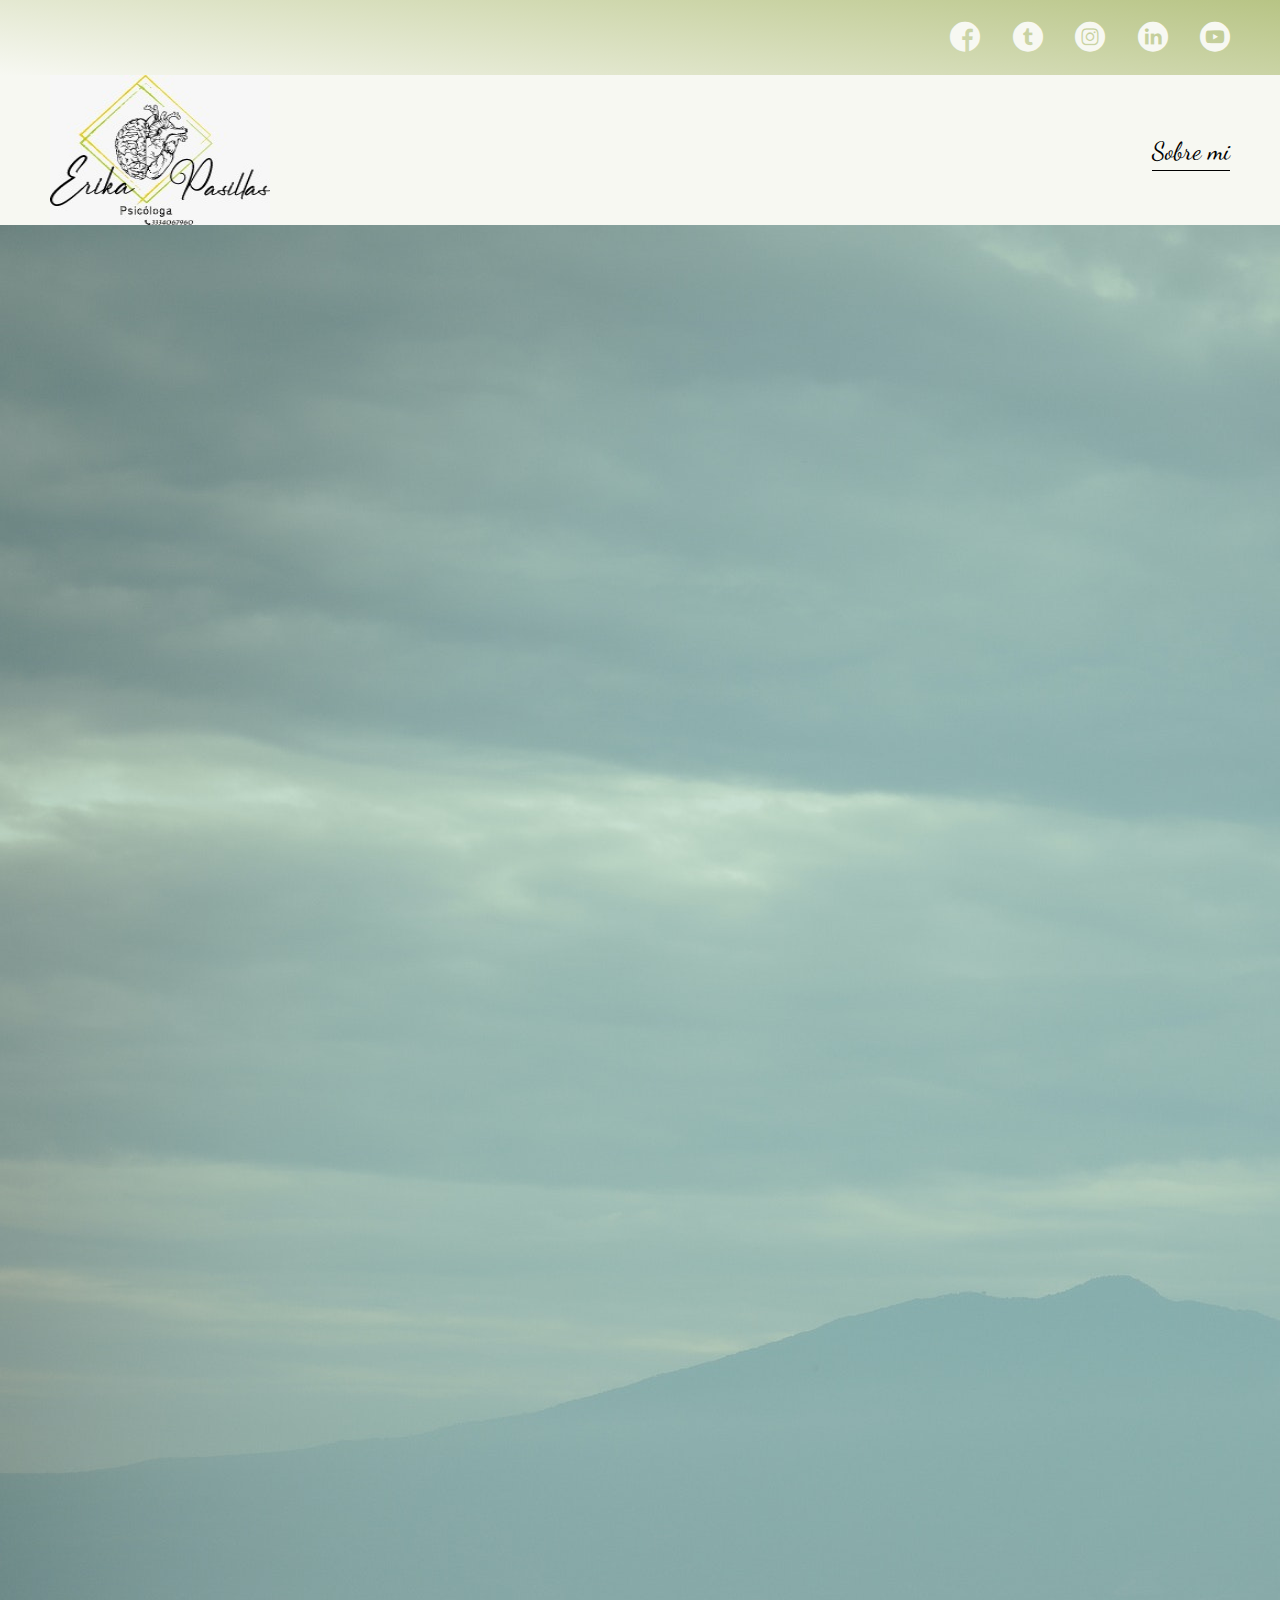
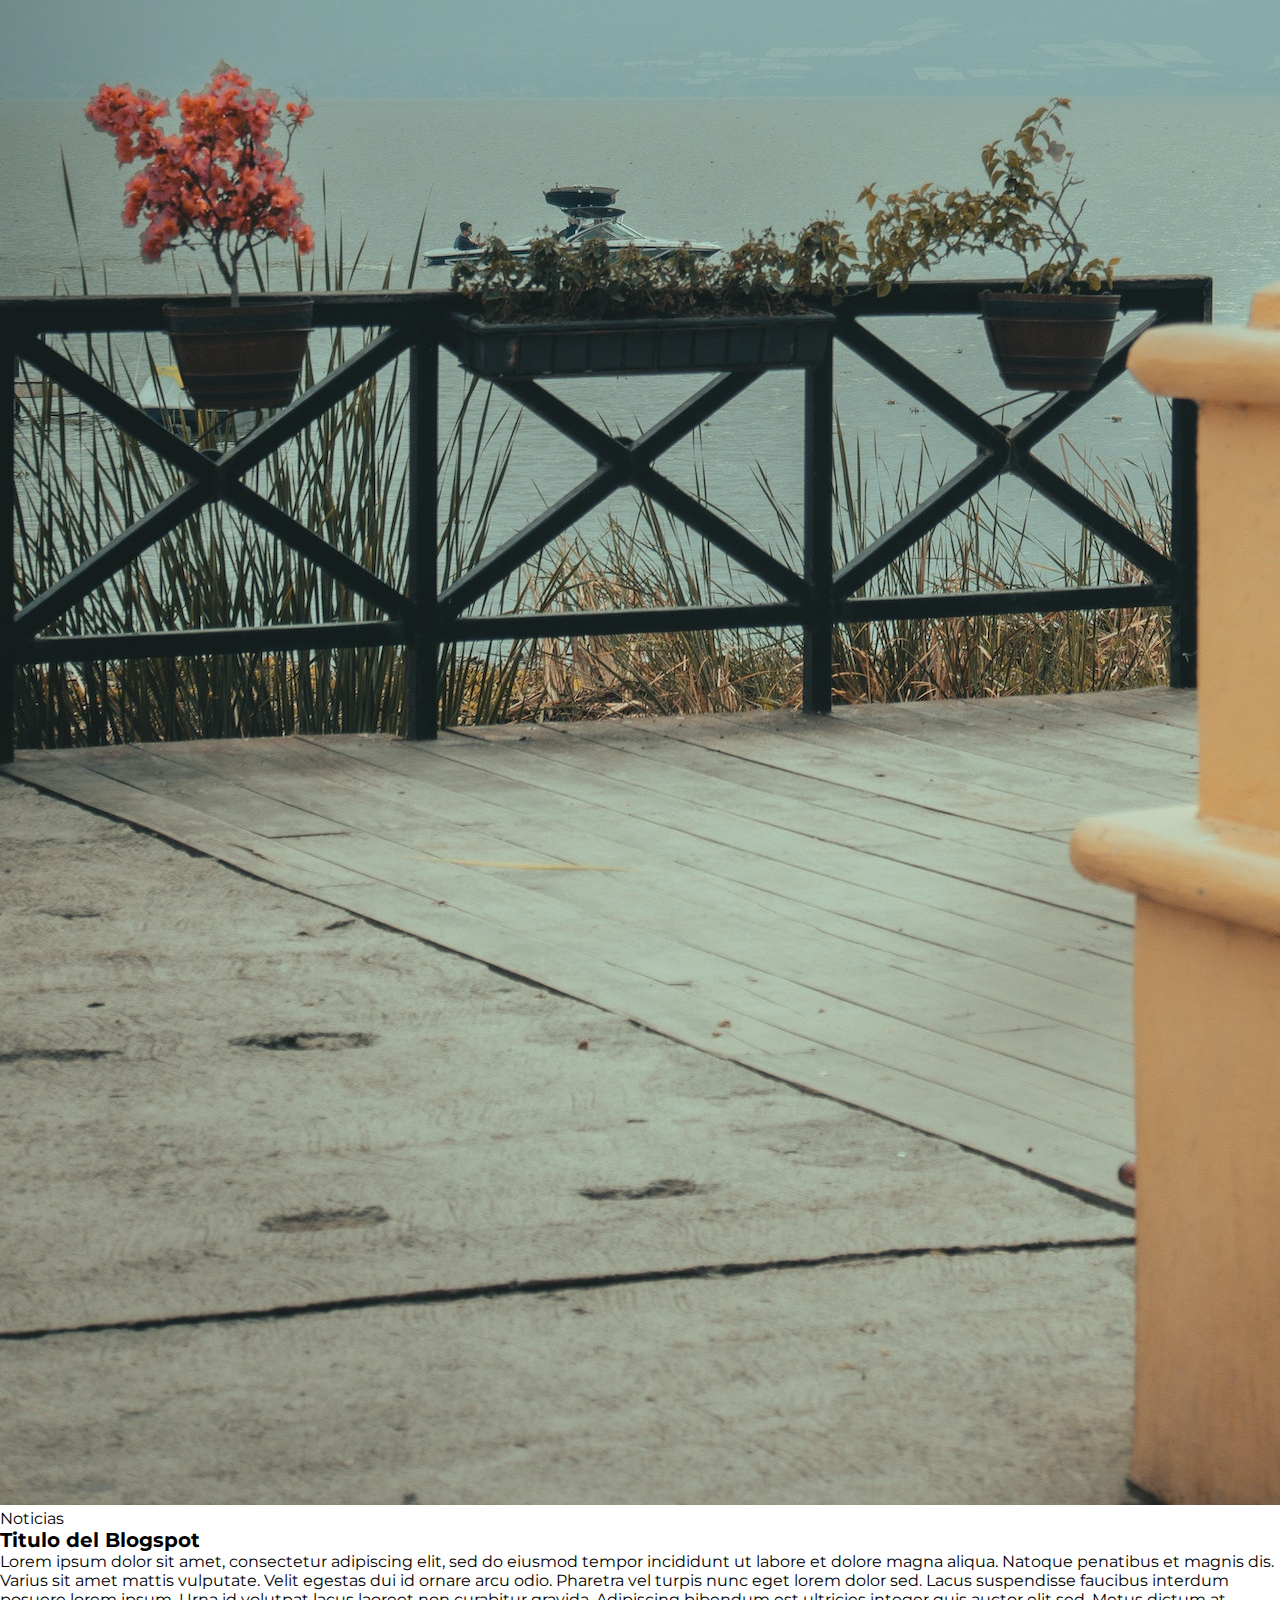
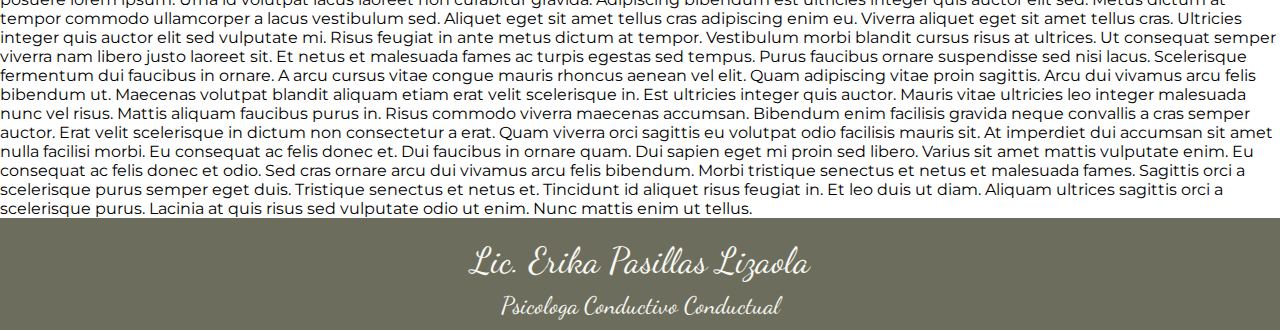
==== blog.html @ bd314737 "first commit" ====
<!DOCTYPE html>
<html lang="en">
<head>
    <meta charset="UTF-8">
    <meta http-equiv="X-UA-Compatible" content="IE=edge">
    <meta name="viewport" content="width=device-width, initial-scale=1.0">
    <title>Document</title>
    <link rel="stylesheet" href="./css/main.css">
    <link rel="stylesheet" href="./assets/icon/font/flaticon.css">
</head>
<body>
    <header class="main-header">
        <section class="social-media">
            <div class="social-media__icons">
                <a href=""><span class="flaticon-001-facebook"></span></a>
                <a href=""><span class="flaticon-002-twitter"></span></a>
                <a href=""><span class="flaticon-011-instagram"></span></a>
                <a href=""><span class="flaticon-010-linkedin"></span></a>
                <a href=""><span class="flaticon-008-youtube"></span></a>
            </div>
        </section>
        <nav class="header-nav">
            <section class="header-nav__logo">
                <a href="./index.html"><img src="./assets/img/logo.jpeg" alt=""></a>
            </section>
            <section class="header-nav__about">
                <a href="./perfil.html">Sobre mi</a>
            </section>
        </nav>
    </header>
    <main class="news">
        <section class="news--image">
            <img src="./assets/img/montanaDesktop.jpg" alt="">
        </section>
        <article class="news--article">
            <p class="news--article__title">Noticias</p>
            <h3 class="news--article__subtitle">Titulo del Blogspot</h3>
            <p class="news--article__info">Lorem ipsum dolor sit amet, consectetur adipiscing elit, sed do eiusmod tempor incididunt ut labore et dolore magna aliqua. Natoque penatibus et magnis dis. Varius sit amet mattis vulputate. Velit egestas dui id ornare arcu odio. Pharetra vel turpis nunc eget lorem dolor sed. Lacus suspendisse faucibus interdum posuere lorem ipsum. Urna id volutpat lacus laoreet non curabitur gravida. Adipiscing bibendum est ultricies integer quis auctor elit sed. Metus dictum at tempor commodo ullamcorper a lacus vestibulum sed. Aliquet eget sit amet tellus cras adipiscing enim eu. Viverra aliquet eget sit amet tellus cras. Ultricies integer quis auctor elit sed vulputate mi.

                Risus feugiat in ante metus dictum at tempor. Vestibulum morbi blandit cursus risus at ultrices. Ut consequat semper viverra nam libero justo laoreet sit. Et netus et malesuada fames ac turpis egestas sed tempus. Purus faucibus ornare suspendisse sed nisi lacus. Scelerisque fermentum dui faucibus in ornare. A arcu cursus vitae congue mauris rhoncus aenean vel elit. Quam adipiscing vitae proin sagittis. Arcu dui vivamus arcu felis bibendum ut. Maecenas volutpat blandit aliquam etiam erat velit scelerisque in. Est ultricies integer quis auctor. Mauris vitae ultricies leo integer malesuada nunc vel risus. Mattis aliquam faucibus purus in.
                
                Risus commodo viverra maecenas accumsan. Bibendum enim facilisis gravida neque convallis a cras semper auctor. Erat velit scelerisque in dictum non consectetur a erat. Quam viverra orci sagittis eu volutpat odio facilisis mauris sit. At imperdiet dui accumsan sit amet nulla facilisi morbi. Eu consequat ac felis donec et. Dui faucibus in ornare quam. Dui sapien eget mi proin sed libero. Varius sit amet mattis vulputate enim. Eu consequat ac felis donec et odio. Sed cras ornare arcu dui vivamus arcu felis bibendum. Morbi tristique senectus et netus et malesuada fames. Sagittis orci a scelerisque purus semper eget duis. Tristique senectus et netus et. Tincidunt id aliquet risus feugiat in. Et leo duis ut diam. Aliquam ultrices sagittis orci a scelerisque purus. Lacinia at quis risus sed vulputate odio ut enim. Nunc mattis enim ut tellus.</p>
        </article>
    </main>
    <footer class="footer-info">
        <p class="footer-name">Lic. Erika Pasillas Lizaola</p>
        <p class="footer-lic">Psicologa Conductivo Conductual</p>
    </footer>
</body>
</html>
---- css/main.css ----
@import url("https://fonts.googleapis.com/css2?family=Dancing+Script:wght@400;700&family=Montserrat:wght@400;600;700&display=swap");
h1 {
  font-size: 30px;
  font-family: "Montserrat", serif;
  margin: 0;
}

h2 {
  font-size: 25px;
  font-family: "Montserrat", serif;
  margin: 0;
}

h3 {
  font-size: 20px;
  font-family: "Montserrat", serif;
  margin: 0;
}

* {
  margin: 0;
  padding: 0;
}

body {
  top: 0;
  bottom: 0;
  right: 0;
  left: 0;
  font-family: "Montserrat", serif;
}

a {
  text-decoration: none;
  display: inline;
  color: black;
}

.main-header {
  width: 100%;
  height: -moz-fit-content;
  height: fit-content;
  display: grid;
  grid-template-rows: 1fr 2fr;
}
.main-header .social-media {
  height: 100%;
  display: grid;
  background-image: linear-gradient(8deg, rgb(247, 248, 242), rgba(143, 163, 64, 0.64));
}
.main-header .social-media__icons {
  width: 300px;
  height: auto;
  display: flex;
  justify-items: flex-end;
  align-items: center;
  justify-content: space-between;
  justify-self: end;
  margin-right: 50px;
}
.main-header .social-media__icons span {
  color: rgb(247, 248, 242);
}

.header-nav {
  display: grid;
  grid-template-columns: 1fr 1fr;
  height: 150px;
  background-color: rgb(247, 248, 242);
}
.header-nav__logo {
  margin-left: 50px;
}
.header-nav__logo img {
  width: 220px;
  height: 150px;
}
.header-nav__logo img:hover {
  scale: 1.1;
  box-shadow: 0 4px 4px 2px rgb(74, 87, 25);
}
.header-nav__about {
  display: flex;
  align-items: center;
  justify-content: flex-end;
  margin-right: 50px;
}
.header-nav__about a {
  font-family: "Dancing Script";
  border-bottom: 1px solid black;
  font-size: 25px;
  font-size: 1.5625rem;
  line-height: 2.34375rem;
}
.header-nav__about a:hover {
  scale: 1.1;
  box-shadow: 0 4px 4px 2px rgb(74, 87, 25);
}

.hero-body {
  position: fixed;
}

.home-main {
  display: flex;
  flex-direction: column;
  place-items: center;
  align-content: center;
  justify-content: center;
  width: 100%;
  height: 100vh;
  background-image: url(../assets/img/marDesktop.jpg);
  background-position: center;
  background-size: cover;
  background-repeat: no-repeat;
}
.home-main__title {
  width: 50%;
  padding-top: 15px;
  text-align: center;
  margin-bottom: 150px;
  font-weight: 700;
  color: rgb(247, 248, 242);
}
.home-main__button {
  width: 250px;
  height: 50px;
  background-color: #bdba20;
  border: none;
  border-radius: 25px;
}
.home-main__button:hover {
  scale: 1.1;
  box-shadow: 0 4px 4px 2px rgb(74, 87, 25);
}
.home-main__button a {
  font-weight: 600;
  color: rgba(26, 26, 2, 0.64);
  font-size: 16px;
  font-size: 1rem;
  line-height: 1.5rem;
}

.blogs-main {
  border-bottom: 24px solid rgba(143, 163, 64, 0.64);
}

.main-article {
  display: grid;
  grid-template-columns: 1fr 1fr;
  place-content: center;
  width: 100%;
  padding: 40px 0;
  height: -moz-fit-content;
  height: fit-content;
  background-color: rgba(189, 186, 32, 0.64);
}
.main-article--image {
  display: flex;
  flex-direction: column;
  place-self: end;
  width: 90%;
  height: 100%;
  border-right: 0.5px solid rgba(26, 26, 2, 0.64);
}
.main-article--image__title {
  margin-bottom: 8px;
  font-weight: 700;
  color: rgba(26, 26, 2, 0.64);
  font-size: 20px;
  font-size: 1.25rem;
  line-height: 1.875rem;
}
.main-article--image__image {
  width: 75%;
  height: 70%;
  border-radius: 16px;
  margin-bottom: 24px;
  margin-top: 24px;
}
.main-article--info {
  place-self: center;
  width: 70%;
}
.main-article--info__title {
  color: rgba(80, 116, 163, 0.64);
  margin: 16px 0 16px 12px;
}
.main-article--info__read {
  margin-bottom: 16px;
  font-weight: 400;
  font-size: 16px;
  font-size: 1rem;
  line-height: 1.5rem;
}
.main-article--info__button {
  display: block;
  padding-top: 16px;
  width: 160px;
  height: 40px;
  border: 1px solid rgb(74, 87, 25);
  border-radius: 8px;
  text-align: center;
  font-size: 18px;
  font-size: 1.125rem;
  line-height: 1.6875rem;
}
.main-article--info__button:hover {
  scale: 1.1;
  box-shadow: 0 4px 4px 2px rgb(74, 87, 25);
}

.blogs-container {
  display: flex;
  flex-direction: column;
  justify-content: center;
  align-content: center;
  width: 75%;
  margin: 10px auto;
}
.blogs-container--title {
  display: block;
  place-self: center;
  margin: 16px 0;
}
.blogs-container .cards-container {
  display: grid;
  grid-template-columns: repeat(3, 1fr);
  gap: 48px;
  border-top: 1px solid rgba(26, 26, 2, 0.64);
}
.blogs-container .cards-container .blog-card {
  display: flex;
  flex-direction: column;
  justify-content: center;
  margin-top: 16px;
  padding: 15px;
}
.blogs-container .cards-container .blog-card:hover {
  scale: 1.1;
  box-shadow: 0 4px 4px 2px rgb(74, 87, 25);
}
.blogs-container .cards-container .blog-card__image {
  width: 90%;
  height: 50%;
  margin: 10px auto;
  border-radius: 8px;
}
.blogs-container .cards-container .blog-card__title {
  color: rgb(74, 87, 25);
  margin-bottom: 16px;
  font-weight: 400;
  padding: 15px;
  font-family: "Montserrat", serif;
  font-size: 20px;
  font-size: 1.25rem;
  line-height: 1.875rem;
}
.blogs-container .cards-container .blog-card__info {
  color: rgb(74, 87, 25);
  margin-bottom: 16px;
  font-size: 16px;
  font-size: 1rem;
  line-height: 1.5rem;
}
.blogs-container .cards-container .blog-card__button {
  display: block;
  padding-top: 16px;
  width: 160px;
  height: 40px;
  border: 1px solid rgb(74, 87, 25);
  border-radius: 8px;
  text-align: center;
}

.footer-info {
  display: flex;
  flex-direction: column;
  align-items: center;
  width: 100%;
  height: 96px;
  padding-top: 16px;
  background-color: rgba(26, 26, 2, 0.64);
}
.footer-info .footer-name {
  color: rgb(247, 248, 242);
  font-family: "Dancing Script";
  font-size: 36px;
  font-size: 2.25rem;
  line-height: 3.375rem;
}
.footer-info .footer-lic {
  color: rgb(247, 248, 242);
  font-family: "Dancing Script";
  font-size: 24px;
  font-size: 1.5rem;
  line-height: 2.25rem;
}
---- assets/icon/font/flaticon.css ----
/*
  	Flaticon icon font: Flaticon
  	Creation date: 20/12/2018 09:27
  	*/

@font-face {
  font-family: "Flaticon";
  src: url("./Flaticon.eot");
  src: url("./Flaticon.eot?#iefix") format("embedded-opentype"),
       url("./Flaticon.woff") format("woff"),
       url("./Flaticon.ttf") format("truetype"),
       url("./Flaticon.svg#Flaticon") format("svg");
  font-weight: normal;
  font-style: normal;
}

@media screen and (-webkit-min-device-pixel-ratio:0) {
  @font-face {
    font-family: "Flaticon";
    src: url("./Flaticon.svg#Flaticon") format("svg");
  }
}

[class^="flaticon-"]:before, [class*=" flaticon-"]:before,
[class^="flaticon-"]:after, [class*=" flaticon-"]:after {   
  font-family: Flaticon;
        font-size: 30px;
font-style: normal;
margin-left: 20px;
}

.flaticon-001-facebook:before { content: "\f100"; }
.flaticon-002-twitter:before { content: "\f101"; }
.flaticon-003-whatsapp:before { content: "\f102"; }
.flaticon-004-groupme:before { content: "\f103"; }
.flaticon-005-kik:before { content: "\f104"; }
.flaticon-006-skype:before { content: "\f105"; }
.flaticon-007-periscope:before { content: "\f106"; }
.flaticon-008-youtube:before { content: "\f107"; }
.flaticon-009-itunes:before { content: "\f108"; }
.flaticon-010-linkedin:before { content: "\f109"; }
.flaticon-011-instagram:before { content: "\f10a"; }
.flaticon-012-messenger:before { content: "\f10b"; }
.flaticon-013-twitter-1:before { content: "\f10c"; }
.flaticon-014-snapchat:before { content: "\f10d"; }
.flaticon-015-reddit:before { content: "\f10e"; }
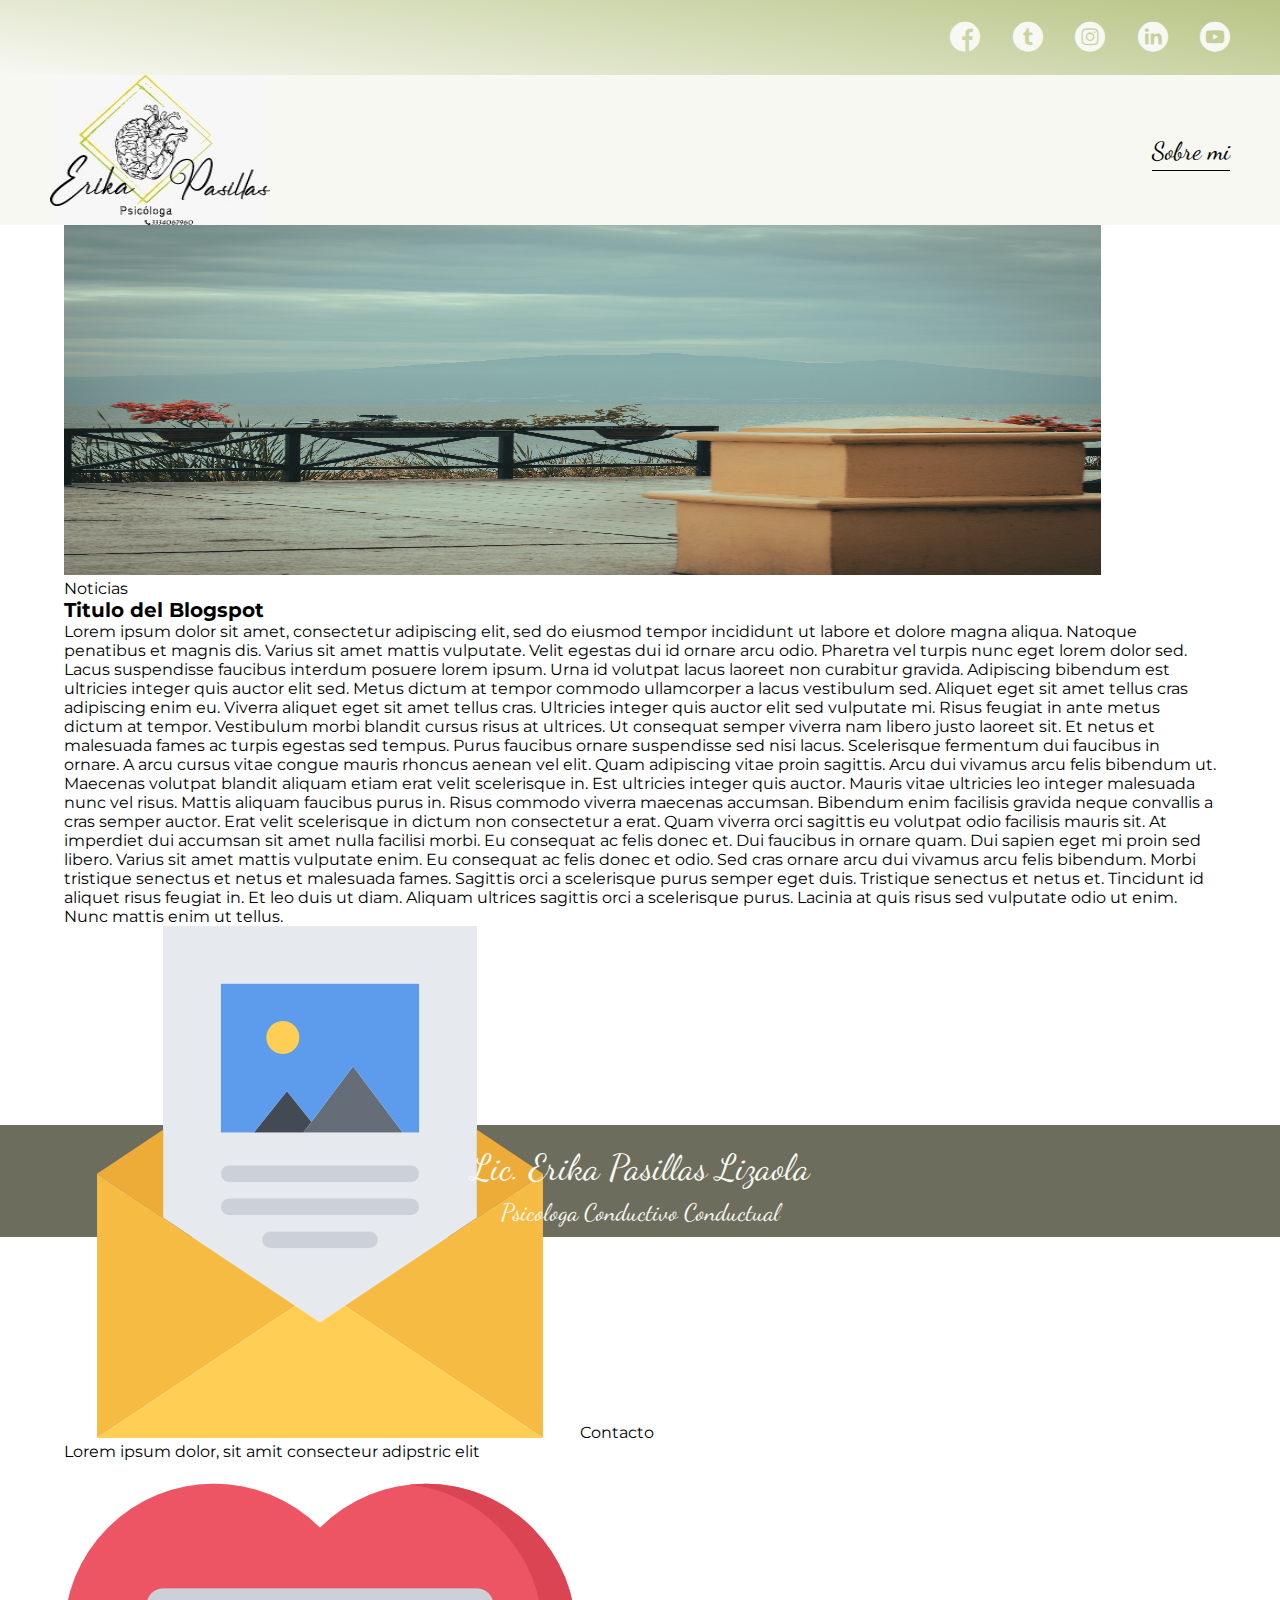
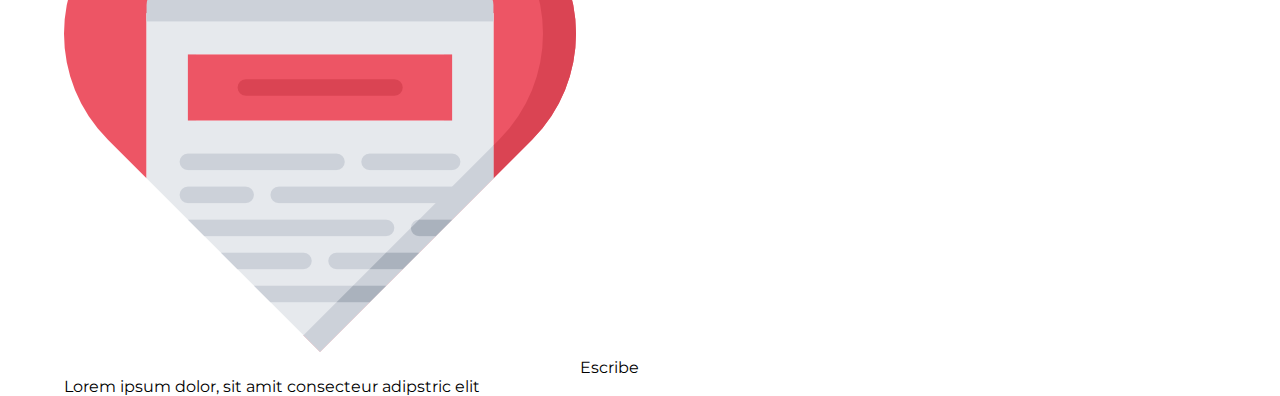
==== commit d34f6107: "inicio de diseño del area de noticias" ====
--- a/blog.html
+++ b/blog.html
@@ -29,9 +29,7 @@
         </nav>
     </header>
     <main class="news">
-        <section class="news--image">
-            <img src="./assets/img/montanaDesktop.jpg" alt="">
-        </section>
+        <img src="./assets/img/montanaDesktop.jpg" alt="" class="news--image">
         <article class="news--article">
             <p class="news--article__title">Noticias</p>
             <h3 class="news--article__subtitle">Titulo del Blogspot</h3>
@@ -41,6 +39,18 @@
                 
                 Risus commodo viverra maecenas accumsan. Bibendum enim facilisis gravida neque convallis a cras semper auctor. Erat velit scelerisque in dictum non consectetur a erat. Quam viverra orci sagittis eu volutpat odio facilisis mauris sit. At imperdiet dui accumsan sit amet nulla facilisi morbi. Eu consequat ac felis donec et. Dui faucibus in ornare quam. Dui sapien eget mi proin sed libero. Varius sit amet mattis vulputate enim. Eu consequat ac felis donec et odio. Sed cras ornare arcu dui vivamus arcu felis bibendum. Morbi tristique senectus et netus et malesuada fames. Sagittis orci a scelerisque purus semper eget duis. Tristique senectus et netus et. Tincidunt id aliquet risus feugiat in. Et leo duis ut diam. Aliquam ultrices sagittis orci a scelerisque purus. Lacinia at quis risus sed vulputate odio ut enim. Nunc mattis enim ut tellus.</p>
         </article>
+        <section class="news-contact">
+            <div>
+                <img src="./assets/img/013-newsletter.png" alt="">
+                <a href="">Contacto</a>
+                <p>Lorem ipsum dolor, sit amit consecteur adipstric elit</p>
+            </div>
+            <div>
+                <img src="./assets/img/006-like.png" alt="">
+                <a href="">Escribe</a>
+                <p>Lorem ipsum dolor, sit amit consecteur adipstric elit</p>
+            </div>
+        </section>
     </main>
     <footer class="footer-info">
         <p class="footer-name">Lic. Erika Pasillas Lizaola</p>
--- a/css/main.css
+++ b/css/main.css
@@ -273,6 +273,17 @@
   text-align: center;
 }
 
+.news {
+  width: 90%;
+  height: 100vh;
+  margin: 0 auto;
+}
+.news--image {
+  width: 90%;
+  height: 350px;
+  margin: 0 auto;
+}
+
 .footer-info {
   display: flex;
   flex-direction: column;
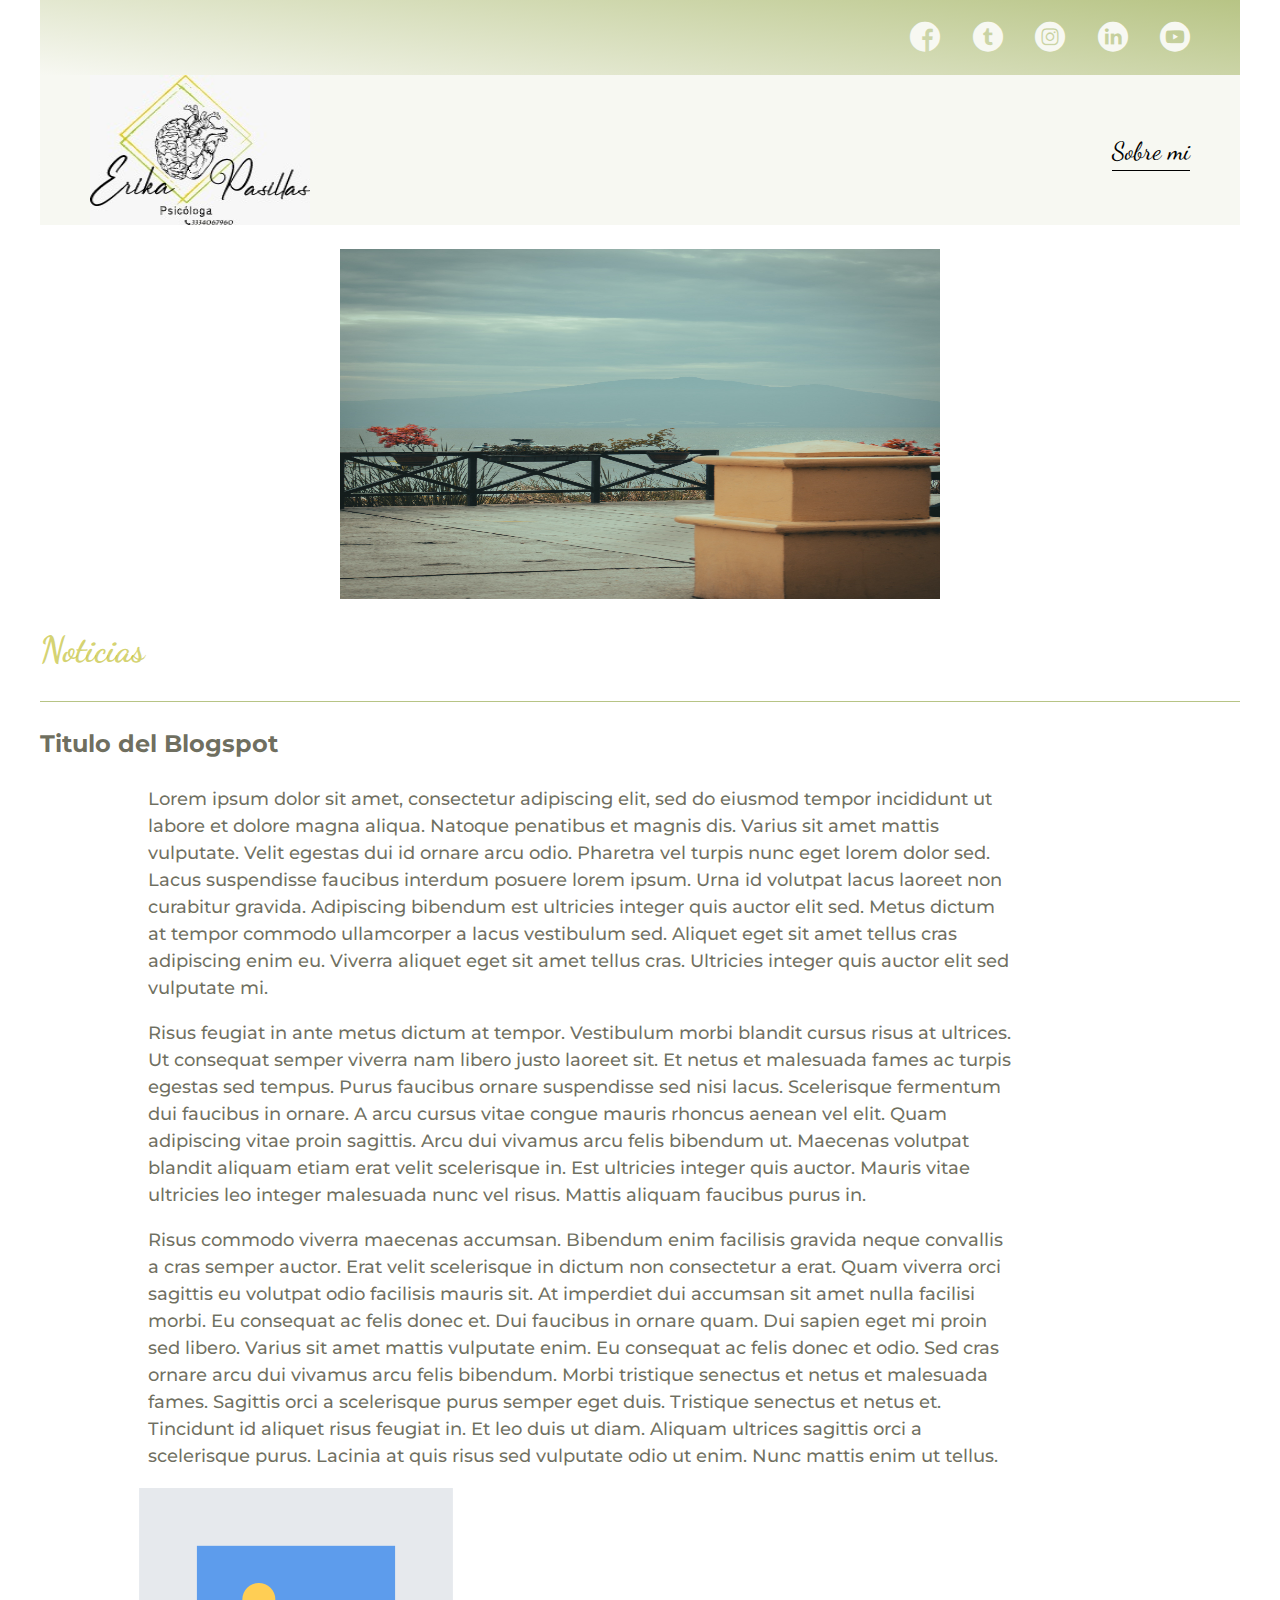
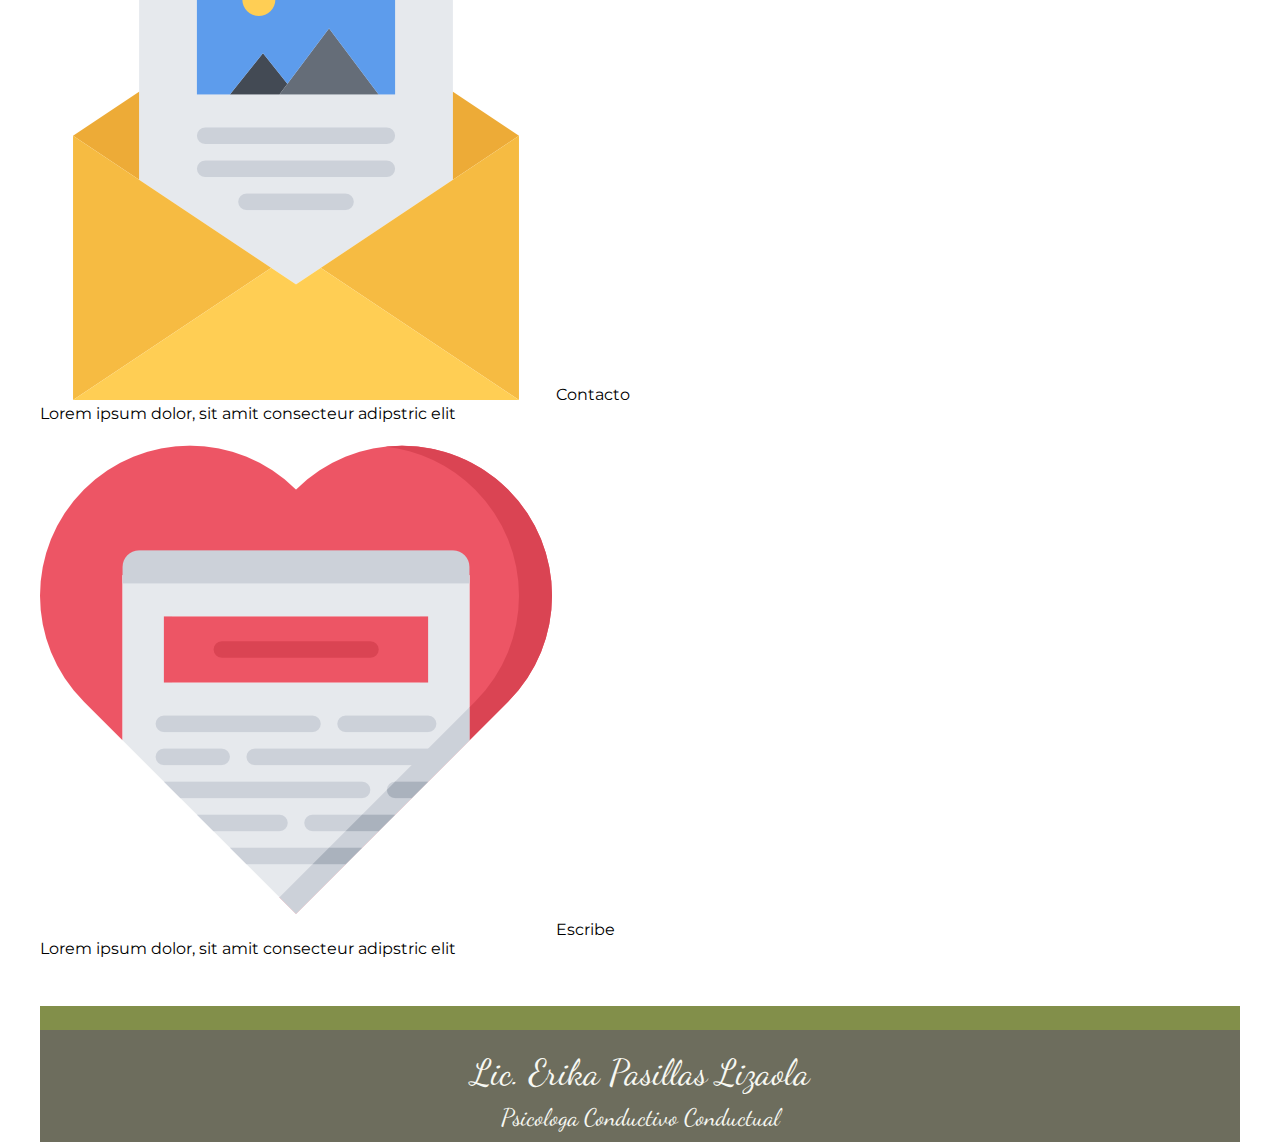
==== commit fa3c9b06: "Se le dio estilo al area de noticias de la pagina del blog" ====
--- a/blog.html
+++ b/blog.html
@@ -29,15 +29,13 @@
         </nav>
     </header>
     <main class="news">
-        <img src="./assets/img/montanaDesktop.jpg" alt="" class="news--image">
-        <article class="news--article">
-            <p class="news--article__title">Noticias</p>
+        <img src="./assets/img/montanaDesktop.jpg" alt="" class="news--image"> 
+        <p class="news--title">Noticias</p>
+        <article class="news--article">           
             <h3 class="news--article__subtitle">Titulo del Blogspot</h3>
-            <p class="news--article__info">Lorem ipsum dolor sit amet, consectetur adipiscing elit, sed do eiusmod tempor incididunt ut labore et dolore magna aliqua. Natoque penatibus et magnis dis. Varius sit amet mattis vulputate. Velit egestas dui id ornare arcu odio. Pharetra vel turpis nunc eget lorem dolor sed. Lacus suspendisse faucibus interdum posuere lorem ipsum. Urna id volutpat lacus laoreet non curabitur gravida. Adipiscing bibendum est ultricies integer quis auctor elit sed. Metus dictum at tempor commodo ullamcorper a lacus vestibulum sed. Aliquet eget sit amet tellus cras adipiscing enim eu. Viverra aliquet eget sit amet tellus cras. Ultricies integer quis auctor elit sed vulputate mi.
-
-                Risus feugiat in ante metus dictum at tempor. Vestibulum morbi blandit cursus risus at ultrices. Ut consequat semper viverra nam libero justo laoreet sit. Et netus et malesuada fames ac turpis egestas sed tempus. Purus faucibus ornare suspendisse sed nisi lacus. Scelerisque fermentum dui faucibus in ornare. A arcu cursus vitae congue mauris rhoncus aenean vel elit. Quam adipiscing vitae proin sagittis. Arcu dui vivamus arcu felis bibendum ut. Maecenas volutpat blandit aliquam etiam erat velit scelerisque in. Est ultricies integer quis auctor. Mauris vitae ultricies leo integer malesuada nunc vel risus. Mattis aliquam faucibus purus in.
-                
-                Risus commodo viverra maecenas accumsan. Bibendum enim facilisis gravida neque convallis a cras semper auctor. Erat velit scelerisque in dictum non consectetur a erat. Quam viverra orci sagittis eu volutpat odio facilisis mauris sit. At imperdiet dui accumsan sit amet nulla facilisi morbi. Eu consequat ac felis donec et. Dui faucibus in ornare quam. Dui sapien eget mi proin sed libero. Varius sit amet mattis vulputate enim. Eu consequat ac felis donec et odio. Sed cras ornare arcu dui vivamus arcu felis bibendum. Morbi tristique senectus et netus et malesuada fames. Sagittis orci a scelerisque purus semper eget duis. Tristique senectus et netus et. Tincidunt id aliquet risus feugiat in. Et leo duis ut diam. Aliquam ultrices sagittis orci a scelerisque purus. Lacinia at quis risus sed vulputate odio ut enim. Nunc mattis enim ut tellus.</p>
+            <p class="news--article__info">Lorem ipsum dolor sit amet, consectetur adipiscing elit, sed do eiusmod tempor incididunt ut labore et dolore magna aliqua. Natoque penatibus et magnis dis. Varius sit amet mattis vulputate. Velit egestas dui id ornare arcu odio. Pharetra vel turpis nunc eget lorem dolor sed. Lacus suspendisse faucibus interdum posuere lorem ipsum. Urna id volutpat lacus laoreet non curabitur gravida. Adipiscing bibendum est ultricies integer quis auctor elit sed. Metus dictum at tempor commodo ullamcorper a lacus vestibulum sed. Aliquet eget sit amet tellus cras adipiscing enim eu. Viverra aliquet eget sit amet tellus cras. Ultricies integer quis auctor elit sed vulputate mi.</p>
+            <p class="news--article__info">Risus feugiat in ante metus dictum at tempor. Vestibulum morbi blandit cursus risus at ultrices. Ut consequat semper viverra nam libero justo laoreet sit. Et netus et malesuada fames ac turpis egestas sed tempus. Purus faucibus ornare suspendisse sed nisi lacus. Scelerisque fermentum dui faucibus in ornare. A arcu cursus vitae congue mauris rhoncus aenean vel elit. Quam adipiscing vitae proin sagittis. Arcu dui vivamus arcu felis bibendum ut. Maecenas volutpat blandit aliquam etiam erat velit scelerisque in. Est ultricies integer quis auctor. Mauris vitae ultricies leo integer malesuada nunc vel risus. Mattis aliquam faucibus purus in.</p>
+            <p class="news--article__info">Risus commodo viverra maecenas accumsan. Bibendum enim facilisis gravida neque convallis a cras semper auctor. Erat velit scelerisque in dictum non consectetur a erat. Quam viverra orci sagittis eu volutpat odio facilisis mauris sit. At imperdiet dui accumsan sit amet nulla facilisi morbi. Eu consequat ac felis donec et. Dui faucibus in ornare quam. Dui sapien eget mi proin sed libero. Varius sit amet mattis vulputate enim. Eu consequat ac felis donec et odio. Sed cras ornare arcu dui vivamus arcu felis bibendum. Morbi tristique senectus et netus et malesuada fames. Sagittis orci a scelerisque purus semper eget duis. Tristique senectus et netus et. Tincidunt id aliquet risus feugiat in. Et leo duis ut diam. Aliquam ultrices sagittis orci a scelerisque purus. Lacinia at quis risus sed vulputate odio ut enim. Nunc mattis enim ut tellus.</p>
         </article>
         <section class="news-contact">
             <div>
--- a/css/main.css
+++ b/css/main.css
@@ -23,6 +23,8 @@
 }
 
 body {
+  max-width: 1200px;
+  margin: 0 auto;
   top: 0;
   bottom: 0;
   right: 0;
@@ -139,10 +141,6 @@
   font-size: 16px;
   font-size: 1rem;
   line-height: 1.5rem;
-}
-
-.blogs-main {
-  border-bottom: 24px solid rgba(143, 163, 64, 0.64);
 }
 
 .main-article {
@@ -274,14 +272,52 @@
 }
 
 .news {
+  width: 100%;
+  height: -moz-fit-content;
+  height: fit-content;
+  margin: 24px auto;
+  padding-bottom: 24px;
+}
+.news--image {
+  display: block;
+  align-self: center;
+  width: 50%;
+  height: 350px;
+  margin: 24px auto;
+}
+.news--title {
+  margin: 24px 0;
+  font-family: "Dancing Script";
+  color: rgba(189, 186, 32, 0.64);
+  font-weight: 700;
+  padding-bottom: 24px;
+  border-bottom: 1px solid rgba(143, 163, 64, 0.64);
+  font-size: 36px;
+  font-size: 2.25rem;
+  line-height: 3.375rem;
+}
+
+.news--article {
   width: 90%;
-  height: 100vh;
-  margin: 0 auto;
-}
-.news--image {
-  width: 90%;
-  height: 350px;
-  margin: 0 auto;
+  height: -moz-fit-content;
+  height: fit-content;
+}
+.news--article__subtitle {
+  margin-bottom: 24px;
+  color: rgba(26, 26, 2, 0.64);
+  font-size: 24px;
+  font-size: 1.5rem;
+  line-height: 2.25rem;
+}
+.news--article__info {
+  display: block;
+  width: 80%;
+  margin: 18px auto;
+  color: rgba(26, 26, 2, 0.64);
+  font-weight: 500;
+  font-size: 18px;
+  font-size: 1.125rem;
+  line-height: 1.6875rem;
 }
 
 .footer-info {
@@ -292,6 +328,7 @@
   height: 96px;
   padding-top: 16px;
   background-color: rgba(26, 26, 2, 0.64);
+  border-top: 24px solid rgba(143, 163, 64, 0.64);
 }
 .footer-info .footer-name {
   color: rgb(247, 248, 242);
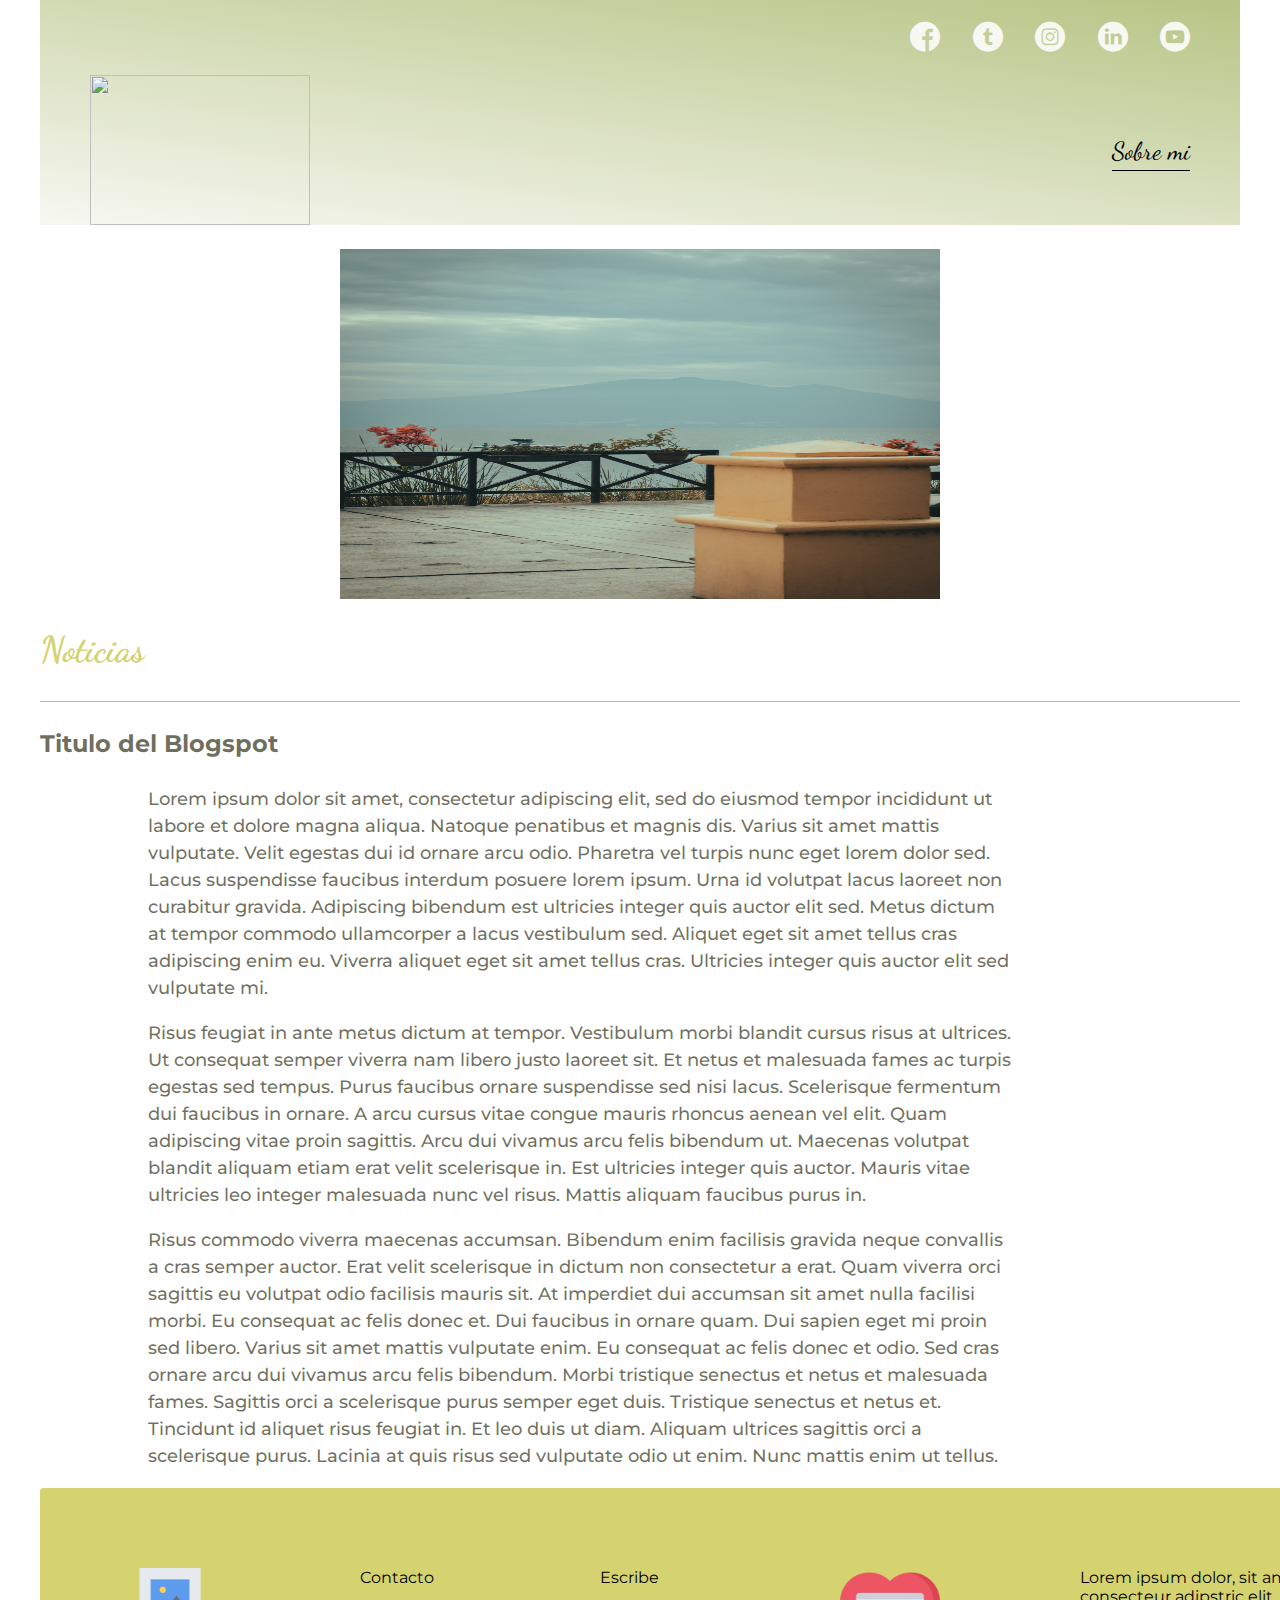
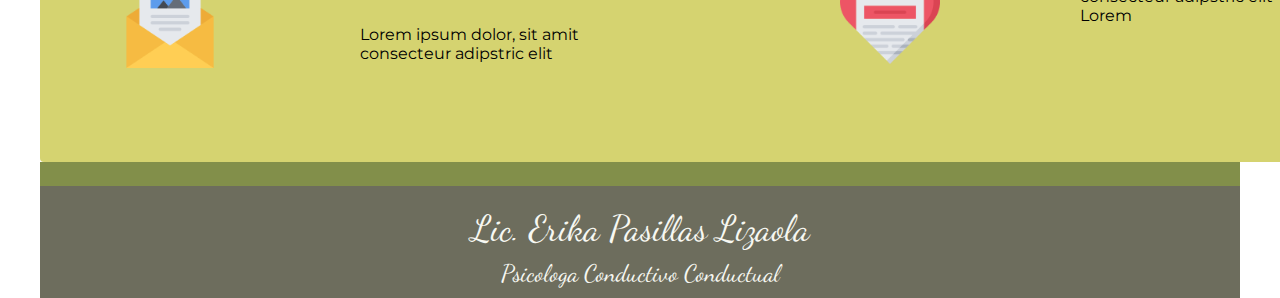
==== commit 7e81e8fb: "Dando estilos a la seccion de contacto" ====
--- a/blog.html
+++ b/blog.html
@@ -21,7 +21,7 @@
         </section>
         <nav class="header-nav">
             <section class="header-nav__logo">
-                <a href="./index.html"><img src="./assets/img/logo.jpeg" alt=""></a>
+                <a href="./index.html"><img src="./assets/img/erika.webp" alt=""></a>
             </section>
             <section class="header-nav__about">
                 <a href="./perfil.html">Sobre mi</a>
@@ -38,16 +38,12 @@
             <p class="news--article__info">Risus commodo viverra maecenas accumsan. Bibendum enim facilisis gravida neque convallis a cras semper auctor. Erat velit scelerisque in dictum non consectetur a erat. Quam viverra orci sagittis eu volutpat odio facilisis mauris sit. At imperdiet dui accumsan sit amet nulla facilisi morbi. Eu consequat ac felis donec et. Dui faucibus in ornare quam. Dui sapien eget mi proin sed libero. Varius sit amet mattis vulputate enim. Eu consequat ac felis donec et odio. Sed cras ornare arcu dui vivamus arcu felis bibendum. Morbi tristique senectus et netus et malesuada fames. Sagittis orci a scelerisque purus semper eget duis. Tristique senectus et netus et. Tincidunt id aliquet risus feugiat in. Et leo duis ut diam. Aliquam ultrices sagittis orci a scelerisque purus. Lacinia at quis risus sed vulputate odio ut enim. Nunc mattis enim ut tellus.</p>
         </article>
         <section class="news-contact">
-            <div>
-                <img src="./assets/img/013-newsletter.png" alt="">
-                <a href="">Contacto</a>
-                <p>Lorem ipsum dolor, sit amit consecteur adipstric elit</p>
-            </div>
-            <div>
-                <img src="./assets/img/006-like.png" alt="">
-                <a href="">Escribe</a>
-                <p>Lorem ipsum dolor, sit amit consecteur adipstric elit</p>
-            </div>
+            <img src="./assets/img/013-newsletter.png" alt="" class="news-contact__image mail">
+            <a href="" class="news-contact__mail contact-mail">Contacto</a>
+            <p class="news-contact__data data-mail">Lorem ipsum dolor, sit amit consecteur adipstric elit</p>
+            <img src="./assets/img/006-like.png" alt="" class="news-contact__image like">
+            <a href="" class="news-contact__like contact-like">Escribe</a>
+            <p class="news-contact__data data-like">Lorem ipsum dolor, sit amit consecteur adipstric elit Lorem</p>
         </section>
     </main>
     <footer class="footer-info">
--- a/css/main.css
+++ b/css/main.css
@@ -44,11 +44,11 @@
   height: fit-content;
   display: grid;
   grid-template-rows: 1fr 2fr;
+  background-image: linear-gradient(8deg, rgb(247, 248, 242), rgba(143, 163, 64, 0.64));
 }
 .main-header .social-media {
   height: 100%;
   display: grid;
-  background-image: linear-gradient(8deg, rgb(247, 248, 242), rgba(143, 163, 64, 0.64));
 }
 .main-header .social-media__icons {
   width: 300px;
@@ -68,7 +68,6 @@
   display: grid;
   grid-template-columns: 1fr 1fr;
   height: 150px;
-  background-color: rgb(247, 248, 242);
 }
 .header-nav__logo {
   margin-left: 50px;
@@ -275,8 +274,7 @@
   width: 100%;
   height: -moz-fit-content;
   height: fit-content;
-  margin: 24px auto;
-  padding-bottom: 24px;
+  margin: 24px auto 0 auto;
 }
 .news--image {
   display: block;
@@ -320,6 +318,36 @@
   line-height: 1.6875rem;
 }
 
+.news-contact {
+  display: grid;
+  grid-template-columns: repeat(5, 1fr);
+  grid-template-rows: 1fr 1fr;
+  width: 100%;
+  padding: 80px;
+  background-color: rgba(189, 186, 32, 0.64);
+  border-radius: 4px;
+}
+.news-contact__image {
+  width: 100px;
+  height: 100px;
+}
+.news-contact .mail {
+  grid-column: 1/2;
+  grid-row: 1/3;
+}
+.news-contact .like {
+  grid-column: 4/5;
+  grid-row: 1/3;
+}
+.news-contact .contact-mail {
+  grid-column: 2/3;
+  grid-row: 1/2;
+}
+.news-contact .data-mail {
+  grid-column: 2/3;
+  grid-row: 2/3;
+}
+
 .footer-info {
   display: flex;
   flex-direction: column;
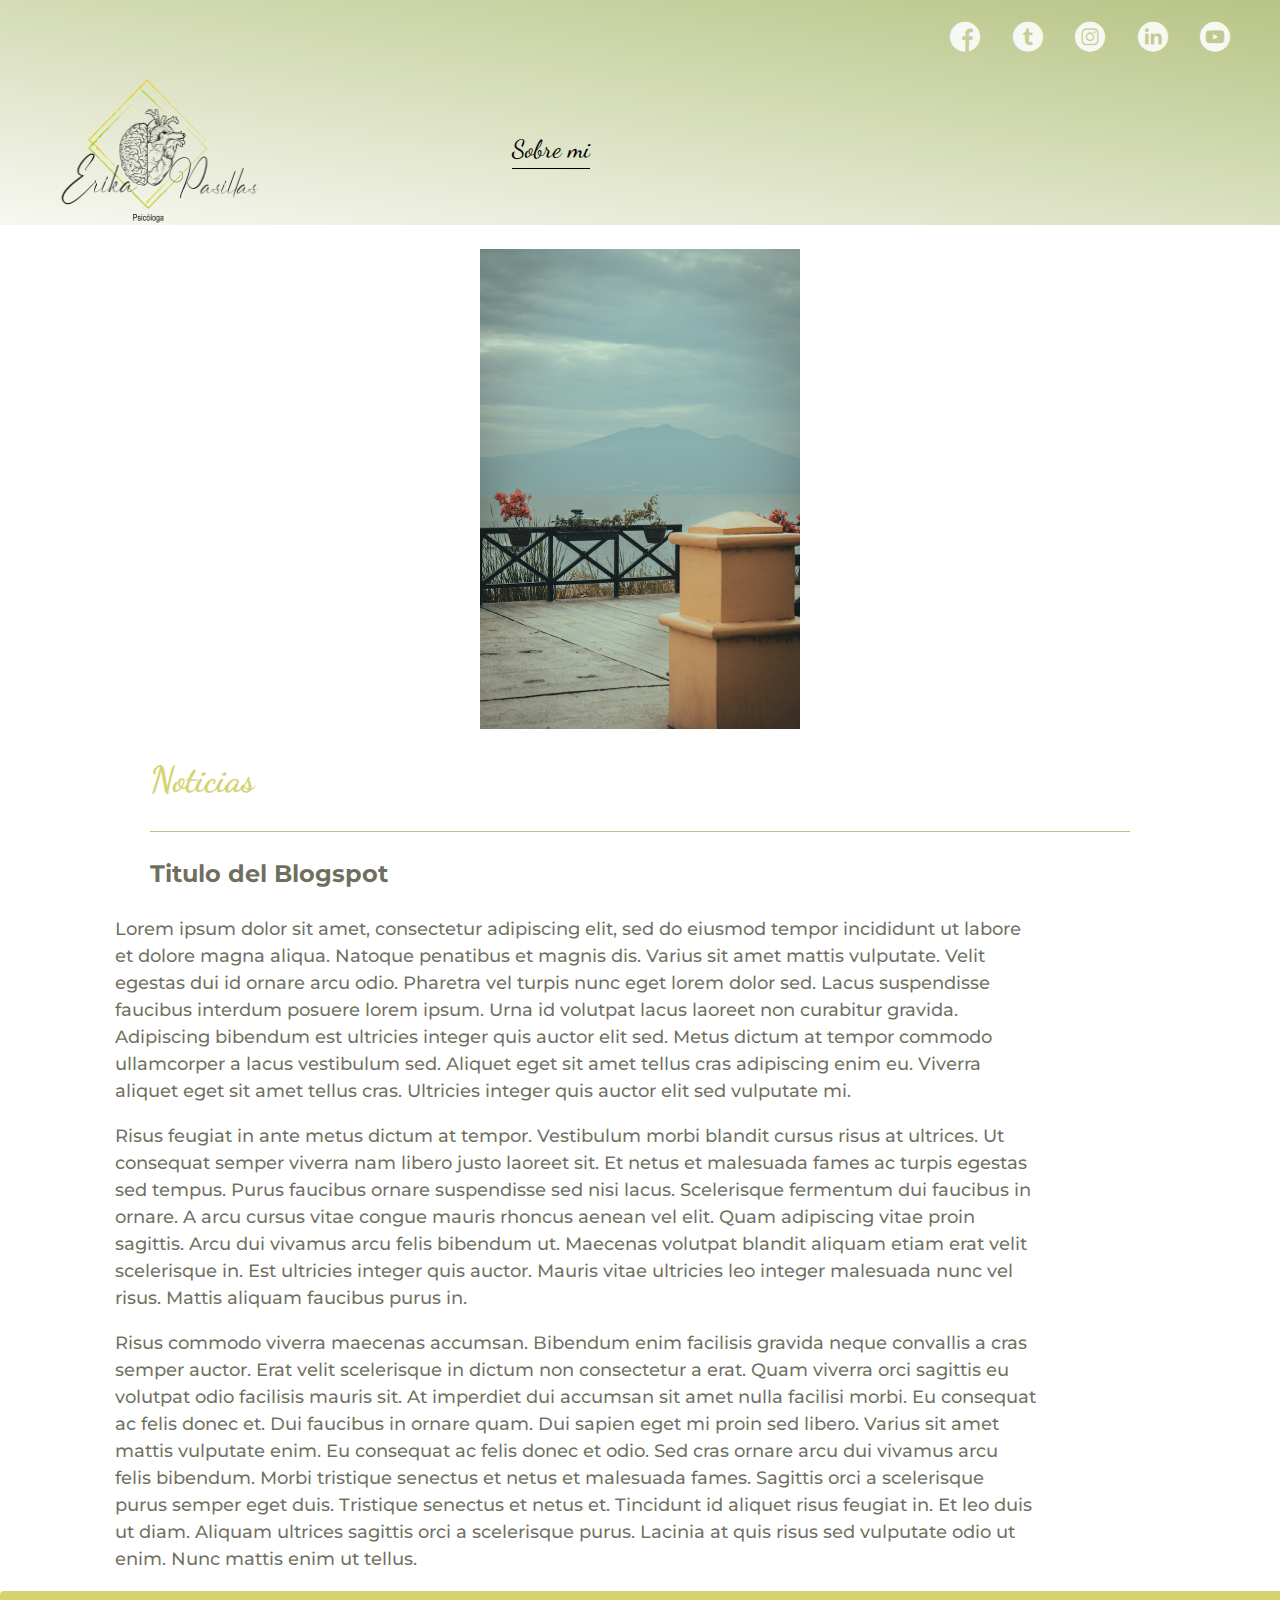
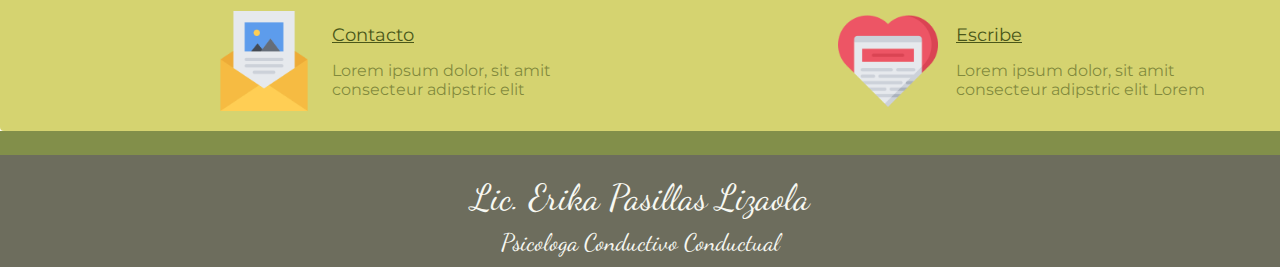
==== commit 3471402a: "Terminamos a seccion de contacto, se inicia a arreglar el header" ====
--- a/blog.html
+++ b/blog.html
@@ -29,7 +29,7 @@
         </nav>
     </header>
     <main class="news">
-        <img src="./assets/img/montanaDesktop.jpg" alt="" class="news--image"> 
+        <img src="./assets/img/montanaMobile.jpg" alt="" class="news--image"> 
         <p class="news--title">Noticias</p>
         <article class="news--article">           
             <h3 class="news--article__subtitle">Titulo del Blogspot</h3>
--- a/css/main.css
+++ b/css/main.css
@@ -23,8 +23,6 @@
 }
 
 body {
-  max-width: 1200px;
-  margin: 0 auto;
   top: 0;
   bottom: 0;
   right: 0;
@@ -65,12 +63,15 @@
 }
 
 .header-nav {
+  position: relative;
   display: grid;
   grid-template-columns: 1fr 1fr;
   height: 150px;
 }
 .header-nav__logo {
+  position: absolute;
   margin-left: 50px;
+  margin-bottom: 50px;
 }
 .header-nav__logo img {
   width: 220px;
@@ -279,12 +280,11 @@
 .news--image {
   display: block;
   align-self: center;
-  width: 50%;
-  height: 350px;
+  width: 25%;
   margin: 24px auto;
 }
 .news--title {
-  margin: 24px 0;
+  margin: 24px 150px;
   font-family: "Dancing Script";
   color: rgba(189, 186, 32, 0.64);
   font-weight: 700;
@@ -301,7 +301,7 @@
   height: fit-content;
 }
 .news--article__subtitle {
-  margin-bottom: 24px;
+  margin: 24px 150px;
   color: rgba(26, 26, 2, 0.64);
   font-size: 24px;
   font-size: 1.5rem;
@@ -320,10 +320,10 @@
 
 .news-contact {
   display: grid;
-  grid-template-columns: repeat(5, 1fr);
+  grid-template-columns: repeat(4, 1fr);
   grid-template-rows: 1fr 1fr;
-  width: 100%;
-  padding: 80px;
+  width: 97.5%;
+  padding: 20px;
   background-color: rgba(189, 186, 32, 0.64);
   border-radius: 4px;
 }
@@ -334,18 +334,46 @@
 .news-contact .mail {
   grid-column: 1/2;
   grid-row: 1/3;
+  place-self: end;
+  margin-right: 18px;
 }
 .news-contact .like {
-  grid-column: 4/5;
+  grid-column: 3/4;
   grid-row: 1/3;
+  place-self: end;
+  margin-right: 18px;
 }
 .news-contact .contact-mail {
   grid-column: 2/3;
   grid-row: 1/2;
+  align-self: last baseline;
+  margin-bottom: 12px;
+  text-decoration: underline;
+  color: rgb(74, 87, 25);
+  font-size: 18px;
+  font-size: 1.125rem;
+  line-height: 1.6875rem;
 }
 .news-contact .data-mail {
   grid-column: 2/3;
   grid-row: 2/3;
+  color: rgba(74, 87, 25, 0.6);
+}
+.news-contact .contact-like {
+  grid-column: 4/5;
+  grid-row: 1/2;
+  align-self: last baseline;
+  margin-bottom: 12px;
+  text-decoration: underline;
+  color: rgb(74, 87, 25);
+  font-size: 18px;
+  font-size: 1.125rem;
+  line-height: 1.6875rem;
+}
+.news-contact .data-like {
+  grid-column: 4/5;
+  grid-row: 2/3;
+  color: rgba(74, 87, 25, 0.6);
 }
 
 .footer-info {
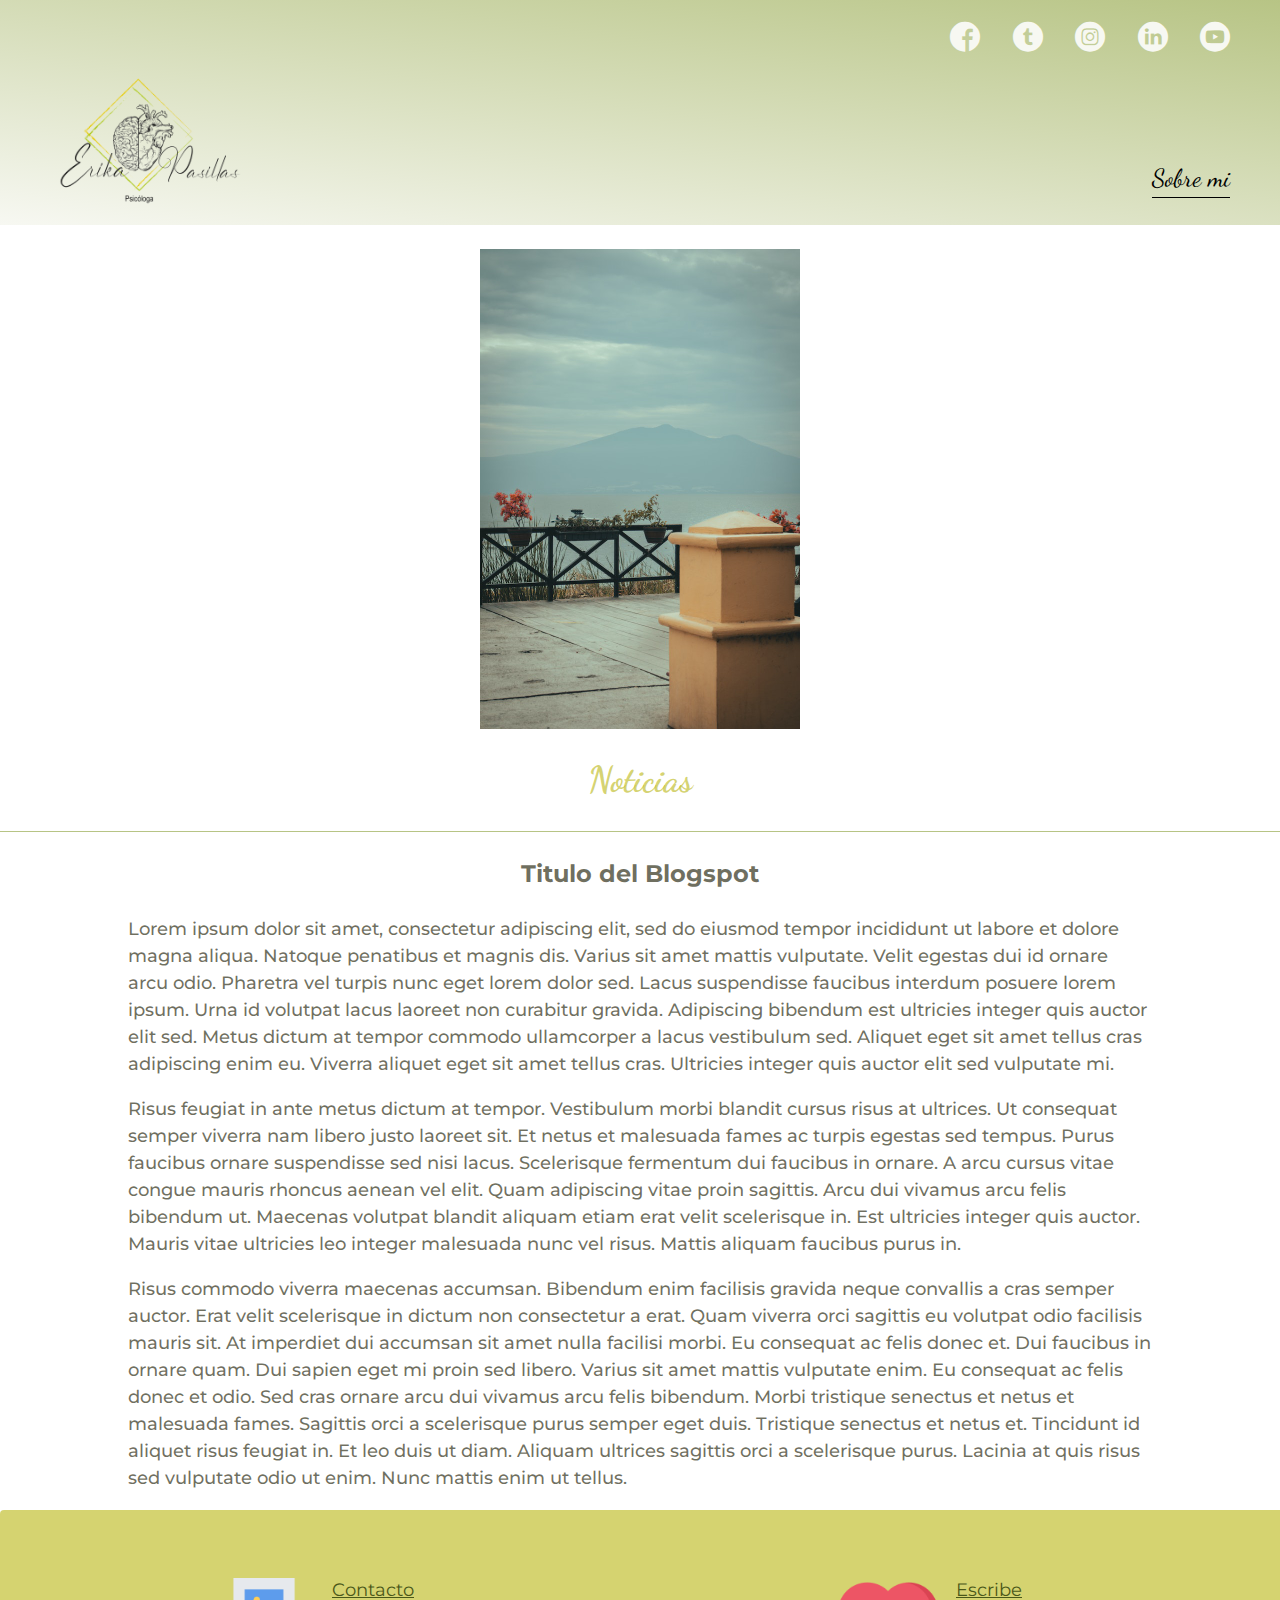
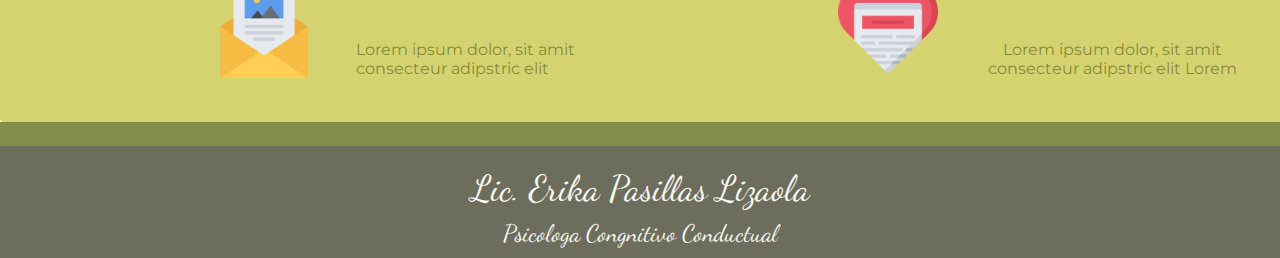
==== commit f45cda9b: "Actualizar blog.html" ====
--- a/blog.html
+++ b/blog.html
@@ -48,7 +48,7 @@
     </main>
     <footer class="footer-info">
         <p class="footer-name">Lic. Erika Pasillas Lizaola</p>
-        <p class="footer-lic">Psicologa Conductivo Conductual</p>
+        <p class="footer-lic">Psicologa Congnitivo Conductual</p>
     </footer>
 </body>
 </html>--- a/css/main.css
+++ b/css/main.css
@@ -1,4 +1,6 @@
 @import url("https://fonts.googleapis.com/css2?family=Dancing+Script:wght@400;700&family=Montserrat:wght@400;600;700&display=swap");
+/* Media Queries Mixin
+**********************/
 h1 {
   font-size: 30px;
   font-family: "Montserrat", serif;
@@ -41,6 +43,7 @@
   height: -moz-fit-content;
   height: fit-content;
   display: grid;
+  grid-template-columns: 100%;
   grid-template-rows: 1fr 2fr;
   background-image: linear-gradient(8deg, rgb(247, 248, 242), rgba(143, 163, 64, 0.64));
 }
@@ -63,26 +66,25 @@
 }
 
 .header-nav {
-  position: relative;
   display: grid;
   grid-template-columns: 1fr 1fr;
   height: 150px;
 }
 .header-nav__logo {
-  position: absolute;
   margin-left: 50px;
   margin-bottom: 50px;
 }
 .header-nav__logo img {
-  width: 220px;
-  height: 150px;
+  width: 200px;
+  height: 130px;
+  margin-bottom: 24px;
 }
 .header-nav__logo img:hover {
   scale: 1.1;
   box-shadow: 0 4px 4px 2px rgb(74, 87, 25);
 }
 .header-nav__about {
-  display: flex;
+  display: none;
   align-items: center;
   justify-content: flex-end;
   margin-right: 50px;
@@ -99,6 +101,25 @@
   box-shadow: 0 4px 4px 2px rgb(74, 87, 25);
 }
 
+@media only screen and (min-width: 768px) {
+  .header-nav__about {
+    display: flex;
+    align-items: center;
+    justify-content: flex-end;
+    margin-right: 50px;
+  }
+  .header-nav__about a {
+    font-family: "Dancing Script";
+    border-bottom: 1px solid black;
+    font-size: 25px;
+    font-size: 1.5625rem;
+    line-height: 2.34375rem;
+  }
+  .header-nav__about a:hover {
+    scale: 1.1;
+    box-shadow: 0 4px 4px 2px rgb(74, 87, 25);
+  }
+}
 .hero-body {
   position: fixed;
 }
@@ -106,11 +127,11 @@
 .home-main {
   display: flex;
   flex-direction: column;
-  place-items: center;
-  align-content: center;
-  justify-content: center;
+  align-items: center;
+  justify-items: flex-start;
   width: 100%;
   height: 100vh;
+  padding-top: 150px;
   background-image: url(../assets/img/marDesktop.jpg);
   background-position: center;
   background-size: cover;
@@ -118,9 +139,8 @@
 }
 .home-main__title {
   width: 50%;
-  padding-top: 15px;
   text-align: center;
-  margin-bottom: 150px;
+  margin-bottom: 24px;
   font-weight: 700;
   color: rgb(247, 248, 242);
 }
@@ -143,9 +163,19 @@
   line-height: 1.5rem;
 }
 
+@media only screen and (min-width: 768px) {
+  .home-main {
+    place-content: center;
+    padding-top: 0;
+  }
+  .home-main__title {
+    padding-top: 15px;
+    margin-bottom: 150px;
+  }
+}
 .main-article {
-  display: grid;
-  grid-template-columns: 1fr 1fr;
+  display: flex;
+  flex-direction: column;
   place-content: center;
   width: 100%;
   padding: 40px 0;
@@ -159,7 +189,7 @@
   place-self: end;
   width: 90%;
   height: 100%;
-  border-right: 0.5px solid rgba(26, 26, 2, 0.64);
+  border-bottom: 0.5px solid rgba(26, 26, 2, 0.64);
 }
 .main-article--image__title {
   margin-bottom: 8px;
@@ -174,7 +204,7 @@
   height: 70%;
   border-radius: 16px;
   margin-bottom: 24px;
-  margin-top: 24px;
+  margin-top: 16px;
 }
 .main-article--info {
   place-self: center;
@@ -213,7 +243,7 @@
   flex-direction: column;
   justify-content: center;
   align-content: center;
-  width: 75%;
+  width: 70%;
   margin: 10px auto;
 }
 .blogs-container--title {
@@ -223,8 +253,8 @@
 }
 .blogs-container .cards-container {
   display: grid;
-  grid-template-columns: repeat(3, 1fr);
-  gap: 48px;
+  grid-template-columns: 1fr;
+  gap: 10px;
   border-top: 1px solid rgba(26, 26, 2, 0.64);
 }
 .blogs-container .cards-container .blog-card {
@@ -271,6 +301,24 @@
   text-align: center;
 }
 
+@media only screen and (min-width: 768px) {
+  .main-article {
+    display: grid;
+    grid-template-columns: 1fr 1fr;
+    place-content: center;
+  }
+  .main-article--image {
+    border-bottom: none;
+    border-right: 0.5px solid rgba(26, 26, 2, 0.64);
+  }
+  .main-article--image__image {
+    margin-top: 24px;
+  }
+  .blogs-container .cards-container {
+    grid-template-columns: repeat(3, 1fr);
+    gap: 24px;
+  }
+}
 .news {
   width: 100%;
   height: -moz-fit-content;
@@ -284,9 +332,11 @@
   margin: 24px auto;
 }
 .news--title {
-  margin: 24px 150px;
+  display: block;
+  margin: 24px auto;
   font-family: "Dancing Script";
   color: rgba(189, 186, 32, 0.64);
+  text-align: center;
   font-weight: 700;
   padding-bottom: 24px;
   border-bottom: 1px solid rgba(143, 163, 64, 0.64);
@@ -296,12 +346,14 @@
 }
 
 .news--article {
-  width: 90%;
+  width: 100%;
   height: -moz-fit-content;
   height: fit-content;
 }
 .news--article__subtitle {
-  margin: 24px 150px;
+  display: block;
+  margin: 24px auto;
+  text-align: center;
   color: rgba(26, 26, 2, 0.64);
   font-size: 24px;
   font-size: 1.5rem;
@@ -319,35 +371,26 @@
 }
 
 .news-contact {
-  display: grid;
-  grid-template-columns: repeat(4, 1fr);
-  grid-template-rows: 1fr 1fr;
-  width: 97.5%;
-  padding: 20px;
+  width: 100%;
+  height: -moz-fit-content;
+  height: fit-content;
   background-color: rgba(189, 186, 32, 0.64);
   border-radius: 4px;
 }
 .news-contact__image {
+  margin: 24px;
   width: 100px;
   height: 100px;
 }
 .news-contact .mail {
-  grid-column: 1/2;
-  grid-row: 1/3;
   place-self: end;
-  margin-right: 18px;
 }
 .news-contact .like {
-  grid-column: 3/4;
-  grid-row: 1/3;
   place-self: end;
-  margin-right: 18px;
 }
 .news-contact .contact-mail {
-  grid-column: 2/3;
-  grid-row: 1/2;
   align-self: last baseline;
-  margin-bottom: 12px;
+  margin-bottom: 24px;
   text-decoration: underline;
   color: rgb(74, 87, 25);
   font-size: 18px;
@@ -355,15 +398,12 @@
   line-height: 1.6875rem;
 }
 .news-contact .data-mail {
-  grid-column: 2/3;
-  grid-row: 2/3;
+  margin: 24px;
   color: rgba(74, 87, 25, 0.6);
 }
 .news-contact .contact-like {
-  grid-column: 4/5;
-  grid-row: 1/2;
   align-self: last baseline;
-  margin-bottom: 12px;
+  margin-bottom: 24px;
   text-decoration: underline;
   color: rgb(74, 87, 25);
   font-size: 18px;
@@ -371,11 +411,167 @@
   line-height: 1.6875rem;
 }
 .news-contact .data-like {
-  grid-column: 4/5;
-  grid-row: 2/3;
+  margin: 24px;
+  text-align: center;
   color: rgba(74, 87, 25, 0.6);
 }
 
+@media only screen and (min-width: 768px) {
+  .news-contact {
+    display: grid;
+    grid-template-columns: repeat(4, 1fr);
+    grid-template-rows: 1fr 1fr;
+    width: 97.5%;
+    padding: 20px;
+    background-color: rgba(189, 186, 32, 0.64);
+    border-radius: 4px;
+  }
+  .news-contact__image {
+    width: 100px;
+    height: 100px;
+  }
+  .news-contact .mail {
+    grid-column: 1/2;
+    grid-row: 1/3;
+    place-self: end;
+    margin-right: 18px;
+  }
+  .news-contact .like {
+    grid-column: 3/4;
+    grid-row: 1/3;
+    place-self: end;
+    margin-right: 18px;
+  }
+  .news-contact .contact-mail {
+    grid-column: 2/3;
+    grid-row: 1/2;
+    align-self: last baseline;
+    margin-bottom: 12px;
+    text-decoration: underline;
+    color: rgb(74, 87, 25);
+    font-size: 18px;
+    font-size: 1.125rem;
+    line-height: 1.6875rem;
+  }
+  .news-contact .data-mail {
+    grid-column: 2/3;
+    grid-row: 2/3;
+    color: rgba(74, 87, 25, 0.6);
+  }
+  .news-contact .contact-like {
+    grid-column: 4/5;
+    grid-row: 1/2;
+    align-self: last baseline;
+    margin-bottom: 12px;
+    text-decoration: underline;
+    color: rgb(74, 87, 25);
+    font-size: 18px;
+    font-size: 1.125rem;
+    line-height: 1.6875rem;
+  }
+  .news-contact .data-like {
+    grid-column: 4/5;
+    grid-row: 2/3;
+    color: rgba(74, 87, 25, 0.6);
+  }
+}
+.personal-info {
+  width: 100%;
+  height: -moz-fit-content;
+  height: fit-content;
+  padding: 24px 10px;
+  background-color: rgba(80, 116, 163, 0.64);
+}
+.personal-info--image {
+  width: 80%;
+  margin: 0 auto;
+}
+.personal-info--title {
+  padding-top: 50px;
+  letter-spacing: 1.8px;
+  font-weight: 700;
+  color: rgb(74, 87, 25);
+  font-size: 20px;
+  font-size: 1.25rem;
+  line-height: 1.875rem;
+}
+.personal-info--about {
+  font-weight: 500;
+  padding-top: 80px;
+  color: rgba(74, 87, 25, 0.8);
+  font-size: 18px;
+  font-size: 1.125rem;
+  line-height: 1.6875rem;
+}
+
+.proyect-container {
+  place-items: center;
+  width: 80%;
+  margin: 50px auto;
+}
+.proyect-container--title {
+  width: 100%;
+  text-align: center;
+  padding-bottom: 24px;
+  color: rgba(26, 26, 2, 0.64);
+  font-weight: 400;
+  letter-spacing: 1.5px;
+  border-bottom: 1px solid rgba(74, 87, 25, 0.5);
+  font-size: 20px;
+  font-size: 1.25rem;
+  line-height: 1.875rem;
+}
+.proyect-container--card {
+  display: flex;
+  flex-direction: column;
+  width: 80%;
+  height: -moz-fit-content;
+  height: fit-content;
+  padding: 18px;
+  border: 1px solid rgba(143, 163, 64, 0.75);
+}
+.proyect-container--card .card--title {
+  font-family: "Dancing Script";
+  font-weight: 400;
+  margin-bottom: 24px;
+  color: rgba(0, 0, 0, 0.8);
+  font-size: 18px;
+  font-size: 1.125rem;
+  line-height: 1.6875rem;
+}
+
+@media only screen and (min-width: 768px) {
+  .proyect-container {
+    display: grid;
+    grid-template-columns: repeat(3, 1fr);
+    grid-template-rows: 20px auto-fit;
+    row-gap: 48px;
+    place-items: center;
+    width: 80%;
+    margin: 50px auto;
+  }
+  .proyect-container--title {
+    grid-column: 1/4;
+  }
+}
+@media only screen and (min-width: 992px) {
+  .personal-info {
+    display: grid;
+    grid-template-columns: 500px 700px;
+    grid-template-rows: 25px auto;
+    -moz-column-gap: 50px;
+         column-gap: 50px;
+  }
+  .personal-info--image {
+    grid-column: 1/2;
+    grid-row: 1/3;
+  }
+  .personal-info--title {
+    grid-column: 2/3;
+    grid-row: 1/2;
+    align-self: end;
+  }
+}
 .footer-info {
   display: flex;
   flex-direction: column;
@@ -389,14 +585,27 @@
 .footer-info .footer-name {
   color: rgb(247, 248, 242);
   font-family: "Dancing Script";
-  font-size: 36px;
-  font-size: 2.25rem;
-  line-height: 3.375rem;
+  font-size: 20px;
+  font-size: 1.25rem;
+  line-height: 1.875rem;
 }
 .footer-info .footer-lic {
   color: rgb(247, 248, 242);
   font-family: "Dancing Script";
-  font-size: 24px;
-  font-size: 1.5rem;
-  line-height: 2.25rem;
+  font-size: 18px;
+  font-size: 1.125rem;
+  line-height: 1.6875rem;
+}
+
+@media only screen and (min-width: 768px) {
+  .footer-info .footer-name {
+    font-size: 36px;
+    font-size: 2.25rem;
+    line-height: 3.375rem;
+  }
+  .footer-info .footer-lic {
+    font-size: 24px;
+    font-size: 1.5rem;
+    line-height: 2.25rem;
+  }
 }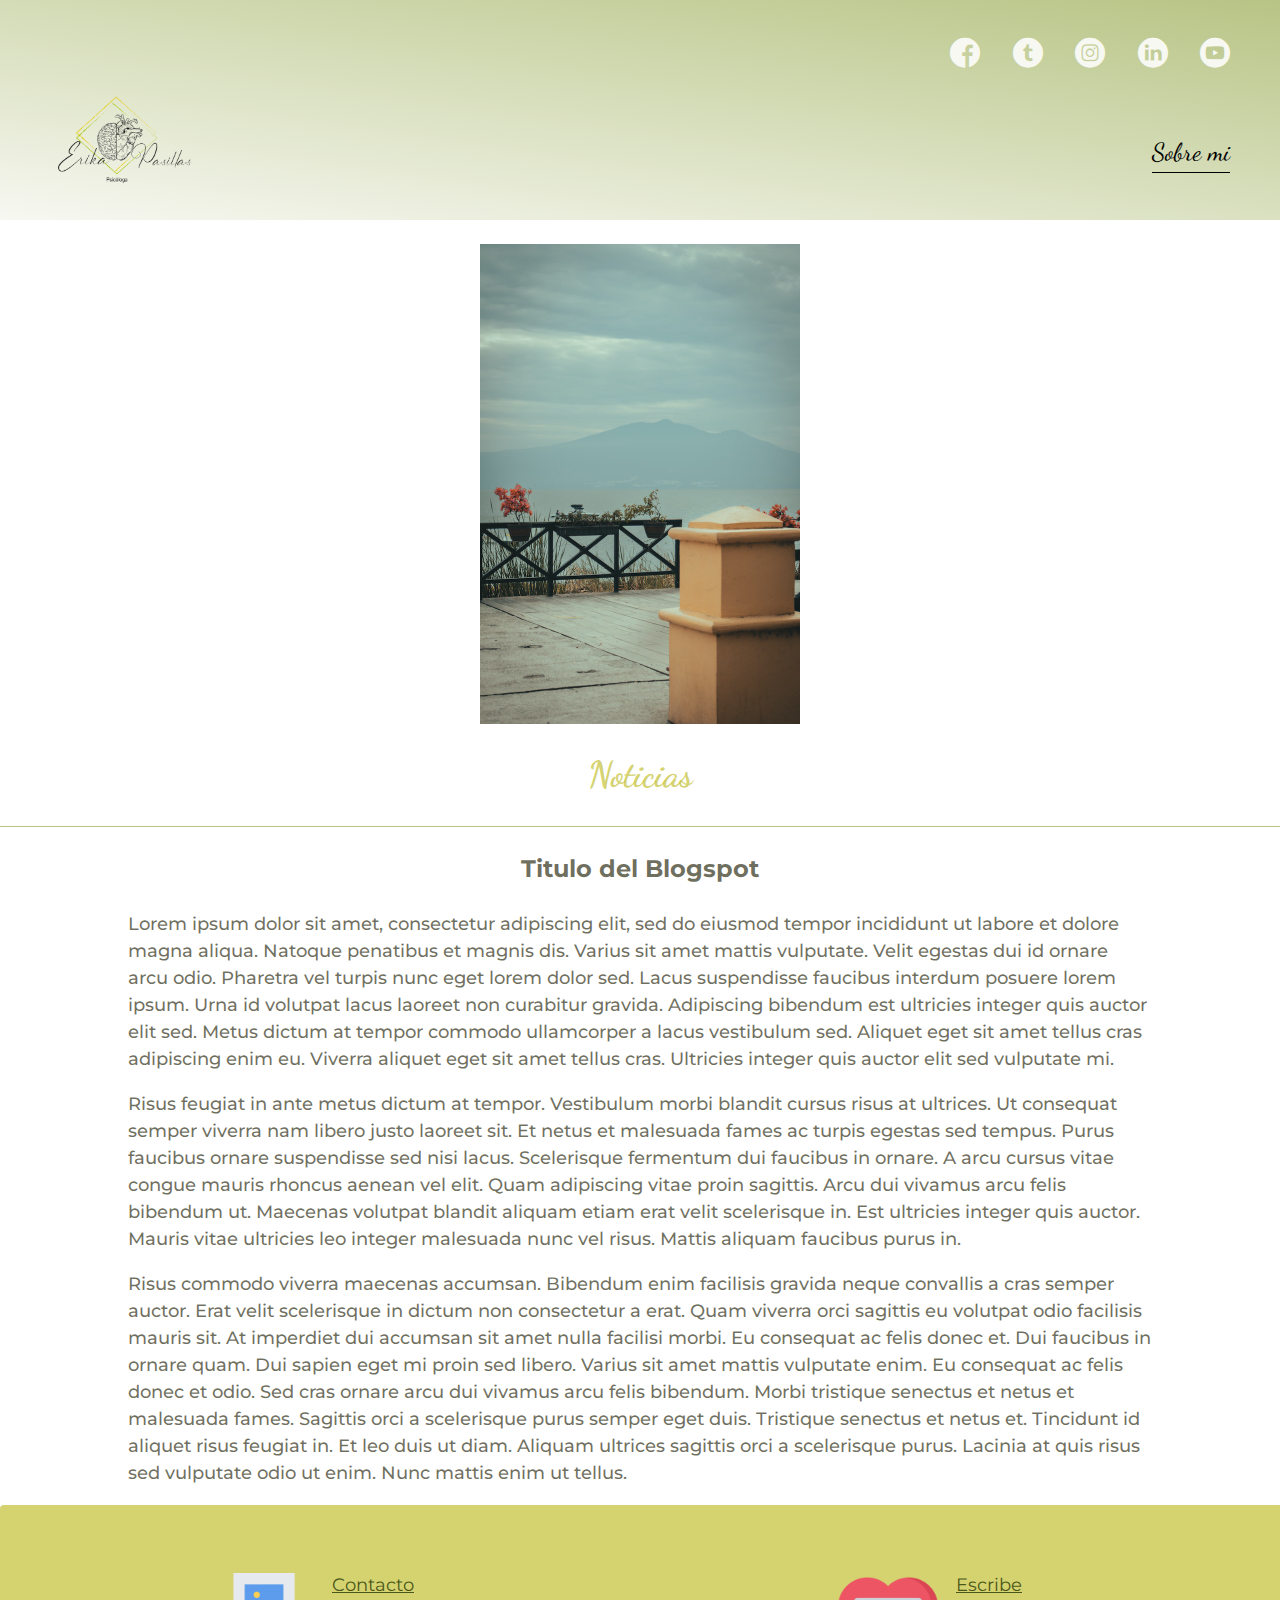
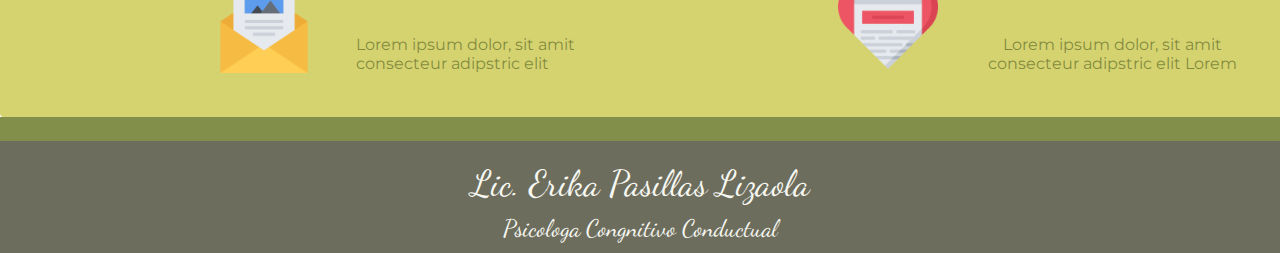
==== commit b5ccb9ec: "se comienza a agregar redes sociales" ====
--- a/blog.html
+++ b/blog.html
@@ -12,7 +12,7 @@
     <header class="main-header">
         <section class="social-media">
             <div class="social-media__icons">
-                <a href=""><span class="flaticon-001-facebook"></span></a>
+                <a href="https://www.facebook.com/psicologiaclinicatequila"><span class="flaticon-001-facebook"></span></a>
                 <a href=""><span class="flaticon-002-twitter"></span></a>
                 <a href=""><span class="flaticon-011-instagram"></span></a>
                 <a href=""><span class="flaticon-010-linkedin"></span></a>
--- a/css/main.css
+++ b/css/main.css
@@ -40,11 +40,11 @@
 
 .main-header {
   width: 100%;
-  height: -moz-fit-content;
-  height: fit-content;
+  height: 200px;
   display: grid;
   grid-template-columns: 100%;
   grid-template-rows: 1fr 2fr;
+  padding-top: 20px;
   background-image: linear-gradient(8deg, rgb(247, 248, 242), rgba(143, 163, 64, 0.64));
 }
 .main-header .social-media {
@@ -66,38 +66,40 @@
 }
 
 .header-nav {
-  display: grid;
-  grid-template-columns: 1fr 1fr;
-  height: 150px;
+  display: flex;
+  justify-content: space-between;
+  align-content: center;
+  align-items: center;
+  justify-items: center;
 }
 .header-nav__logo {
   margin-left: 50px;
-  margin-bottom: 50px;
 }
 .header-nav__logo img {
-  width: 200px;
-  height: 130px;
+  width: 150px;
+  height: 90px;
   margin-bottom: 24px;
+  transition: transform 800ms;
 }
 .header-nav__logo img:hover {
-  scale: 1.1;
+  transition: transform 600ms;
+  transform: scale(1.2);
   box-shadow: 0 4px 4px 2px rgb(74, 87, 25);
 }
 .header-nav__about {
-  display: none;
-  align-items: center;
-  justify-content: flex-end;
-  margin-right: 50px;
+  margin-right: 24px;
 }
 .header-nav__about a {
   font-family: "Dancing Script";
   border-bottom: 1px solid black;
+  transition: transform 800ms;
   font-size: 25px;
   font-size: 1.5625rem;
   line-height: 2.34375rem;
 }
 .header-nav__about a:hover {
-  scale: 1.1;
+  transition: transform 600ms;
+  transform: scale(1.2);
   box-shadow: 0 4px 4px 2px rgb(74, 87, 25);
 }
 
@@ -116,7 +118,8 @@
     line-height: 2.34375rem;
   }
   .header-nav__about a:hover {
-    scale: 1.1;
+    transition: transform 600ms;
+    transform: scale(1.2);
     box-shadow: 0 4px 4px 2px rgb(74, 87, 25);
   }
 }
@@ -131,7 +134,7 @@
   justify-items: flex-start;
   width: 100%;
   height: 100vh;
-  padding-top: 150px;
+  padding-top: 100px;
   background-image: url(../assets/img/marDesktop.jpg);
   background-position: center;
   background-size: cover;
@@ -140,7 +143,7 @@
 .home-main__title {
   width: 50%;
   text-align: center;
-  margin-bottom: 24px;
+  margin-bottom: 12px;
   font-weight: 700;
   color: rgb(247, 248, 242);
 }
@@ -150,9 +153,11 @@
   background-color: #bdba20;
   border: none;
   border-radius: 25px;
+  transition: transform 800ms;
 }
 .home-main__button:hover {
-  scale: 1.1;
+  transition: transform 600ms;
+  transform: scale(1.2);
   box-shadow: 0 4px 4px 2px rgb(74, 87, 25);
 }
 .home-main__button a {
@@ -222,6 +227,7 @@
   line-height: 1.5rem;
 }
 .main-article--info__button {
+  transition: transform 800ms;
   display: block;
   padding-top: 16px;
   width: 160px;
@@ -234,7 +240,8 @@
   line-height: 1.6875rem;
 }
 .main-article--info__button:hover {
-  scale: 1.1;
+  transition: transform 600ms;
+  transform: scale(1.2);
   box-shadow: 0 4px 4px 2px rgb(74, 87, 25);
 }
 
@@ -263,9 +270,11 @@
   justify-content: center;
   margin-top: 16px;
   padding: 15px;
+  transition: transform 800ms;
 }
 .blogs-container .cards-container .blog-card:hover {
-  scale: 1.1;
+  transition: transform 600ms;
+  transform: scale(1.2);
   box-shadow: 0 4px 4px 2px rgb(74, 87, 25);
 }
 .blogs-container .cards-container .blog-card__image {
